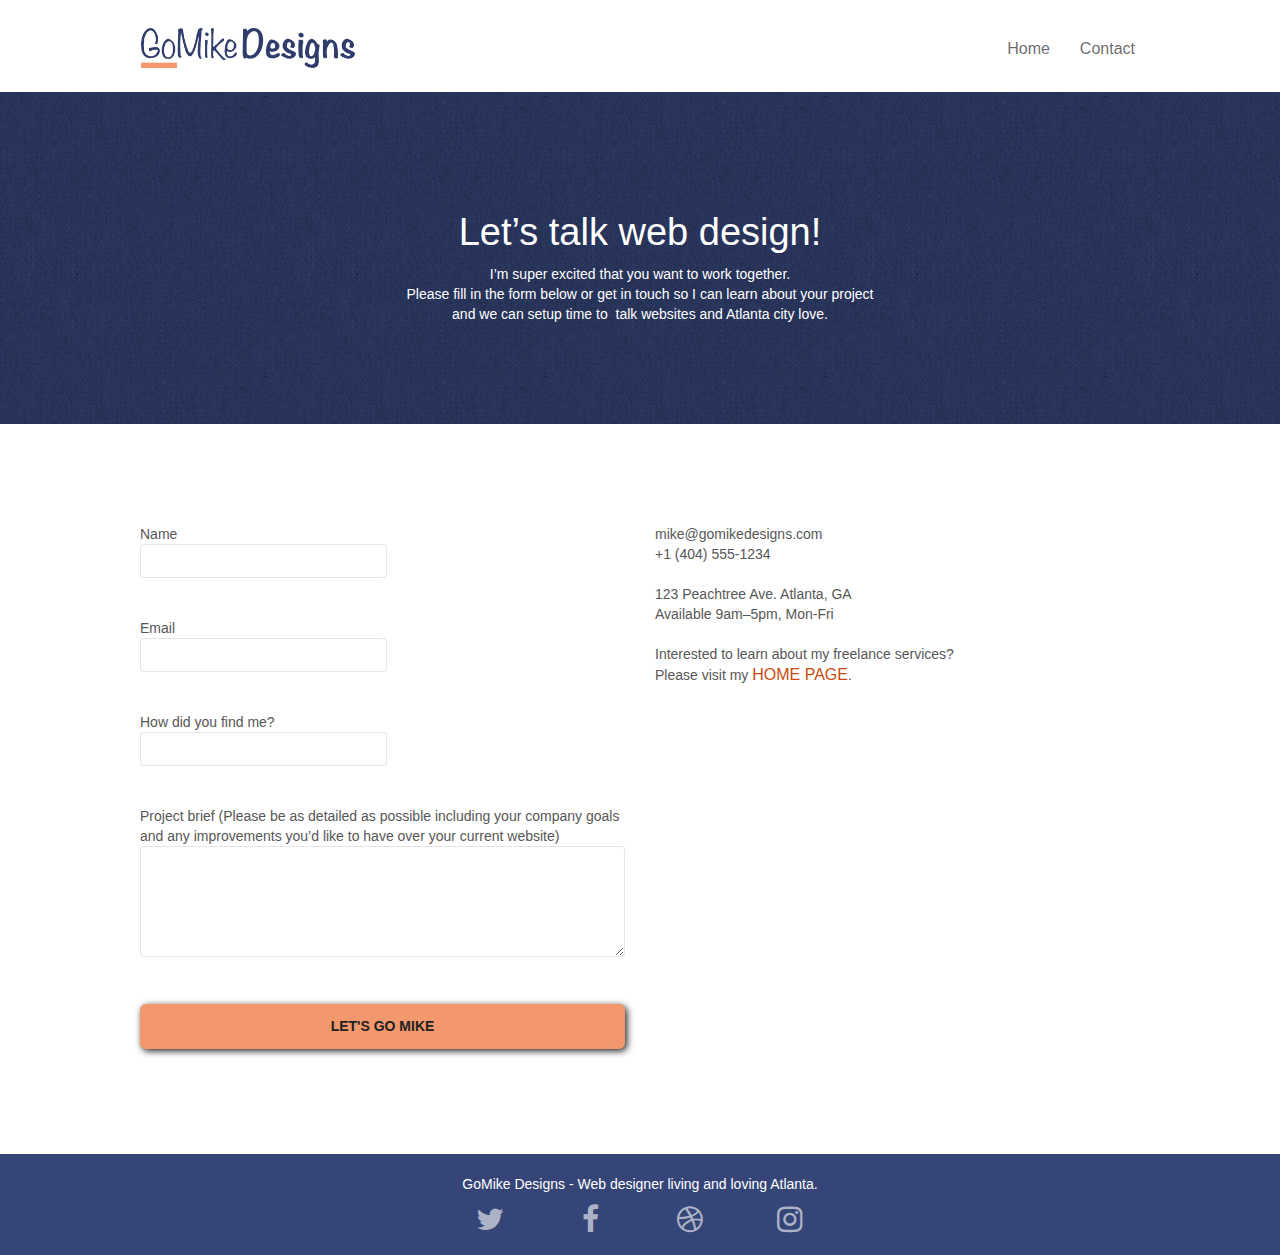
==== page2.html @ 0979bd99 "changed bootstrap but the site is linked to cdn not the bootstrap file i have locally" ====
<!doctype html>
<html lang="en">
<head>
    <meta charset="utf-8">
    <meta name="description" content="Your local freelance web designer to hire! Please contact me!">
    <meta name="viewport" content="width=device-width, initial-scale=1.0, viewport-fit=cover">
	<meta name="robots" content="index, follow">
    <link rel="canonical" href="https://github.com/Jcrutchfield00/P4.git">
	<link rel="shortcut icon" type="image/png" href="favicon.jpg">
    
	<link rel="preload" href="./css/bootstrap.min.css" as="style">
	<link rel="stylesheet" href="./css/bootstrap.min.css" media="print" onload="this.media='all'">
		<!-- <link rel="stylesheet" type="text/css" href="./css/bootstrap.min.css"> -->
		<link rel="preload" href="style.min.css" as="style">
	<link rel="stylesheet" href="style.min.css" media="print" onload="this.media='all'">
		<!-- <link rel="stylesheet" type="text/css" href="style.css"> -->
		<link rel="preload" href="./css/font-awesome.min.css" as="style">
	<link rel="stylesheet" href="./css/font-awesome.min.css" media="print" onload="this.media='all'">
		<!-- <link rel="stylesheet" type="text/css" href="./css/font-awesome.min.css"> -->
		<link rel="preload" href="./css/et-line.min.css" as="style">
	<link rel="stylesheet" href="./css/et-line.min.css" media="print" onload="this.media='all'">
		<!-- <link rel="stylesheet" type="text/css" href="./css/et-line.min.css"> -->
		<link rel="preload" href="./img/dots-bg.png" as="image">
	
    <script src="https://cdnjs.cloudflare.com/ajax/libs/jquery/2.1.0/jquery.min.js" integrity="sha512-qp27nuUylUgwBZJHsmm3W7klwuM5gke4prTvPok3X5zi50y3Mo8cgpeXegWWrdfuXyF2UdLWK/WCb5Mv7CKHcA==" crossorigin="anonymous" referrerpolicy="no-referrer"></script>
	<script defer src="https://cdnjs.cloudflare.com/ajax/libs/twitter-bootstrap/3.3.5/js/bootstrap.min.js" integrity="sha512-K1qjQ+NcF2TYO/eI3M6v8EiNYZfA95pQumfvcVrTHtwQVDG+aHRqLi/ETn2uB+1JqwYqVG3LIvdm9lj6imS/pQ==" crossorigin="anonymous" referrerpolicy="no-referrer"></script>
	<!-- <script defer src="./js/jquery-2.1.0.js"></script>
	<script defer src="./js/bootstrap.js"></script> -->
	<script defer src="./js/blocs.js"></script>
	<script defer src="./js/jqBootstrapValidation.js"></script>
	<script defer src="./js/formHandler.js"></script>
    <title> Go Mike Designs contact page</title>

    
<!-- Analytics -->
 
<!-- Analytics END -->
    
</head>
<body>
<!-- Main container -->
<div class="page-container">
    
<!-- bloc-0 -->
<header class="bloc bgc-white l-bloc " id="bloc-0">
	<div class="container bloc-sm">
		<div role="navigation" class="navbar row">
			<div class="navbar-header">
				<a class="navbar-brand" href="index.html"><img src="img/atlanta-web-design-logo.png" width="386" height="72" alt="Go Mike Designs"/></a>
				<button type="button" class="ui-navbar-toggle navbar-toggle" data-toggle="collapse" data-target=".navbar-1">
					<span class="sr-only">Toggle navigation</span><span class="icon-bar"></span><span class="icon-bar"></span><span class="icon-bar"></span>
				</button>
			</div>
			<nav id="nav-toggle" class="collapse navbar-collapse navbar-1 special-dropdown-nav" aria-expanded="true" aria-label="breadcrumb">
				<ul class="site-navigation nav navbar-nav">
					<li class="breadcrumb-item">
						<a href="index.html">Home</a>
					</li>
					<li class="breadcrumb-item active" aria-current="page">
						<a href="page2.html">Contact</a>
					</li>
				</ul>
			</nav>
		</div>
	</div>
</header>
<!-- bloc-0 END -->
<main>
<!-- bloc-6 -->
<div class="bloc bg-dots-bg bg-repeat bgc-dark-slate-blue d-bloc bloc-bg-texture texture-paper" id="bloc-6">
	<div class="container bloc-lg">
		<div class="row">
			<div class="col-sm-12">
				<h1 class="text-center hero-bloc-text tc-white">
					Let&rsquo;s talk web design!
				</h1>
				<p class="text-center mg-lg tc-white tight-width-whitespace">
					I&rsquo;m super excited that you want to work together.<br>Please fill in the form below or get in touch so I can learn about your project <br>and we can setup time to &nbsp;talk websites and Atlanta city love.
				</p>
			</div>
		</div>
	</div>
</div>
<!-- bloc-6 END -->
<!-- novalidate success-msg="Your message has been sent." fail-msg="Sorry it seems that our mail server is not responding, Sorry for the inconvenience!" -->
<!-- had to take this message away to get validation of html to be no errors find something to replace it -->
<!-- bloc-7 -->
 <div class="bloc bgc-white l-bloc" id="bloc-7">
	<div class="container bloc-lg">
		<div class="row">
			<div class="col-sm-6">
				<form id="form_1">
					<div class="form-group">
						<label>
							Name
						<input id="name" class="form-control" required/>
						</label>
					</div>
					<div class="form-group">
						<label>
							Email
						<input id="email" class="form-control" type="email" required/>
						</label>
					</div>
					<div class="form-group">
						<label>
							How did you find me?
						<input class="form-control" type="text" required/>
						</label>
					</div>
					<div class="form-group">
						<label>
							Project brief (Please be as detailed as possible including your company goals and any improvements you&rsquo;d like to have over your current website)<br>
						<textarea id="message" class="form-control" rows="4" cols="50" required></textarea>
						</label>
					</div> 
					<button class="bloc-button btn btn-lg btn-block cta-hero btn-atomic-tangerine" type="submit">
						Let's go Mike
					</button>
				</form>
			</div>
			<div class="col-sm-6">
				<p>
					mike@gomikedesigns.com<br>+1 (404) 555-1234<br> <br>123 Peachtree Ave. Atlanta, GA<br>Available 9am–5pm, Mon-Fri <br> <br>Interested to learn about my freelance services? <br>Please visit my&nbsp;<a class="ltc-atomic-tangerine" href="index.html">home page</a>.
				</p>
			</div>
		</div>
	</div>
</div> 
<!-- <form action="editor.cgi" method="post">
	<p><label>Name <input required name=fn></label></p>
	<p><label>Email <input required name=fn></label></p>
	<p><label>How did you find me?<input required name=fn></label></p>
	<p><label>Project brief (Please be as detailed as possible including your company goals and any improvements you&rsquo;d like to have over your current website)<textarea required></textarea></label></p><br>
	<p><input type=submit name=submit value="Submit"></p>
   </form> -->
<!-- bloc-7 END -->
</main>
<!-- ScrollToTop Button -->
<!-- <a class="bloc-button btn btn-d scrollToTop" onclick="scrollToTarget('1')"><span class="fa fa-chevron-up"></span></a> -->
<!-- <a href="#bloc-0"><i class="fa-solid fa-chevron-up"></i></a> -->
<!-- ScrollToTop Button END-->


<!-- Footer - bloc-8 -->
<footer class="bloc bgc-dark-slate-blue d-bloc" id="bloc-8">
	<div class="container bloc-sm">
		<div class="row">
			<div class="col-sm-12">
				<p class="text-center white">
					GoMike Designs - Web designer living and loving Atlanta.<br>
				</p>
				<div class="row row-no-gutters social">
					<div class="col-sm-3">
						<div class="text-center">
							<a class="social" href="#" aria-label="twitter"><span class="fa fa-twitter icon-md"></span></a>
						</div>
					</div>
					<div class="col-sm-3">
						<div class="text-center">
							<a class="social" href="#" aria-label="facebook"><span class="fa fa-facebook icon-md"></span></a>
						</div>
					</div>
					<div class="col-sm-3">
						<div class="text-center">
							<a class="social" href="#" aria-label="dribbble"><span class="fa fa-dribbble icon-md"></span></a>
						</div>
					</div>
					<div class="col-sm-3">
						<div class="text-center">
							<a class="social" href="#" aria-label="instagram"><span class="fa fa-instagram icon-md"></span></a>
						</div>
					</div>
				</div>
			</div>
		</div>
	</div>
</footer>
<!-- Footer - bloc-8 END -->

</div>
<!-- Main container END -->
    

</body>
</html>
---- style.min.css ----
body{margin: 0; padding: 0; background: #fff; overflow-x: hidden; -webkit-font-smoothing: antialiased; -moz-osx-font-smoothing: grayscale;}a,button{transition: all 0.3s ease-in-out; outline: none !important;}a:hover{text-decoration: none; cursor: pointer;}#page-loading-blocs-notification{position: fixed; top: 0; bottom: 0; width: 100%; z-index: 100000; background: #ffffff; display: flex; justify-content: center; align-content: center; animation: loading 3s ease-out; animation-fill-mode: forwards;}/* .loader{position: absolute; width: 25%; animation: rotate 1s linear infinite; animation-fill-mode: forwards;}*/@keyframes loading{0%{opacity: 1;}100%{opacity: 0; visibility: hidden;}}.loader{position: absolute; top: 25%; animation: rotate 1s linear infinite; border: 16px solid #f3976c; border-bottom: 16px solid #364577; border-top: 16px solid #364577; border-radius: 50%; width: 275px; height: 275px;}@keyframes rotate{from{transform: rotate(0deg);}to{transform: rotate(360deg);}}.bloc{width: 100%; clear: both; background: 50% 50% no-repeat; padding: 0 50px; -webkit-background-size: cover; -moz-background-size: cover; -o-background-size: cover; background-size: cover; position: relative;}.bloc .container{padding-left: 0; padding-right: 0;}.bloc-lg{padding: 100px 50px;}.bloc-md{padding: 50px;}.bloc-sm{padding: 20px 50px;}.bg-center,.bg-l-edge,.bg-r-edge,.bg-t-edge,.bg-b-edge,.bg-tl-edge,.bg-bl-edge,.bg-tr-edge,.bg-br-edge,.bg-repeat{-webkit-background-size: auto !important; -moz-background-size: auto !important; -o-background-size: auto !important; background-size: auto !important;}.bg-repeat{background: repeat;}.bg-t-edge{background: top no-repeat;}.bloc-bg-texture::before{content: ""; background-size: 2px 2px; position: absolute; top: 0; bottom: 0; left: 0; right: 0;}.texture-paper::before{background: url("img/texture_paper.webp"); background-size: 280px 280px;}.b-parallax{background-attachment: fixed;}.d-bloc{color: rgba(255, 255, 255, 0.7);}.d-bloc button:hover{color: rgba(255, 255, 255, 0.9);}.d-bloc .icon-round,.d-bloc .icon-square,.d-bloc .icon-rounded,.d-bloc .icon-semi-rounded-a,.d-bloc .icon-semi-rounded-b{border-color: rgba(255, 255, 255, 0.9);}.d-bloc .divider-h span{border-color: rgba(255, 255, 255, 0.2);}.d-bloc .a-btn,.d-bloc .navbar a,.d-bloc .navbar-brand,.d-bloc a .icon-sm,.d-bloc a .icon-md,.d-bloc a .icon-lg,.d-bloc a .icon-xl,.d-bloc h1 a,.d-bloc h2 a,.d-bloc h3 a,.d-bloc h4 a,.d-bloc h5 a,.d-bloc h6 a,.d-bloc p a{color: rgba(255, 255, 255, 0.6);}.d-bloc .a-btn:hover,.d-bloc .navbar a:hover,.d-bloc .navbar-brand:hover,.d-bloc a:hover .icon-sm,.d-bloc a:hover .icon-md,.d-bloc a:hover .icon-lg,.d-bloc a:hover .icon-xl,.d-bloc h1 a:hover,.d-bloc h2 a:hover,.d-bloc h3 a:hover,.d-bloc h4 a:hover,.d-bloc h5 a:hover,.d-bloc h6 a:hover,.d-bloc p a:hover{color: rgba(255, 255, 255, 1);}.d-bloc .navbar-toggle .icon-bar{background: rgba(255, 255, 255, 1);}.d-bloc .btn-wire,.d-bloc .btn-wire:hover{color: rgba(255, 255, 255, 1); border-color: rgba(255, 255, 255, 1);}.d-bloc .panel{color: rgba(0, 0, 0, 0.5);}.d-bloc .panel button:hover{color: rgba(0, 0, 0, 0.7);}.d-bloc .panel icon{border-color: rgba(0, 0, 0, 0.7);}.d-bloc .panel .divider-h span{border-color: rgba(0, 0, 0, 0.1);}.d-bloc .panel .a-btn{color: rgba(0, 0, 0, 0.6);}.d-bloc .panel .a-btn:hover{color: rgba(0, 0, 0, 1);}.d-bloc .panel .btn-wire,.d-bloc .panel .btn-wire:hover{color: rgba(0, 0, 0, 0.7); border-color: rgba(0, 0, 0, 0.3);}.d-bloc .panel,.l-bloc{color: rgba(0, 0, 0, 0.5);}.d-bloc .panel button:hover,.l-bloc button:hover{color: rgba(0, 0, 0, 0.7);}.l-bloc .icon-round,.l-bloc .icon-square,.l-bloc .icon-rounded,.l-bloc .icon-semi-rounded-a,.l-bloc .icon-semi-rounded-b{border-color: rgba(0, 0, 0, 0.7);}.d-bloc .panel .divider-h span,.l-bloc .divider-h span{border-color: rgba(0, 0, 0, 0.1);}.d-bloc .panel .a-btn,.l-bloc .a-btn,.l-bloc .navbar a,.l-bloc .navbar-brand,.l-bloc a .icon-sm,.l-bloc a .icon-md,.l-bloc a .icon-lg,.l-bloc a .icon-xl,.l-bloc h1 a,.l-bloc h2 a,.l-bloc h3 a,.l-bloc h4 a,.l-bloc h5 a,.l-bloc h6 a,.l-bloc p a{color: rgba(0, 0, 0, 0.6);}.d-bloc .panel .a-btn:hover,.l-bloc .a-btn:hover,.l-bloc .navbar a:hover,.l-bloc .navbar-brand:hover,.l-bloc a:hover .icon-sm,.l-bloc a:hover .icon-md,.l-bloc a:hover .icon-lg,.l-bloc a:hover .icon-xl,.l-bloc h1 a:hover,.l-bloc h2 a:hover,.l-bloc h3 a:hover,.l-bloc h4 a:hover,.l-bloc h5 a:hover,.l-bloc h6 a:hover,.l-bloc p a:hover{color: rgba(0, 0, 0, 1);}.l-bloc .navbar-toggle .icon-bar{color: rgba(0, 0, 0, 0.6);}.d-bloc .panel .btn-wire,.d-bloc .panel .btn-wire:hover,.l-bloc .btn-wire,.l-bloc .btn-wire:hover{color: rgba(0, 0, 0, 0.7); border-color: rgba(0, 0, 0, 0.3);}.voffset{margin-top: 30px;}.voffset-lg{margin-top: 80px;}.row-no-gutters{margin-right: 0; margin-left: 0;}.row.row-no-gutters > [class^="col-"],.row.row-no-gutters > [class*=" col-"]{padding-right: 0; padding-left: 0;}/* #bloc-2-services p{font-size: 11px;}*/.quote{font-size: 14px !important; font-style: italic;}.quote-bold{font-weight: bold;}.quote_name{font-size: 14px !important;}.navbar{margin-bottom: 0; z-index: 1;}.navbar-brand{height: auto; padding: 3px 15px; font-size: 25px; font-weight: normal; font-weight: 600; line-height: 44px;}.navbar-brand img{max-height: 40px; width: auto; margin: 0 5px 0 0; display: inline;}.navbar-brand img[src$="svg"]{min-width: 100px;}.nav-center .navbar-brand img{margin: 0;}.navbar .nav{padding-top: 2px; margin-right: -16px; float: right; z-index: 1;}.nav > li{float: left; margin-top: 4px; font-size: 16px;}.navbar-nav .open .dropdown-menu > li > a{text-align: inherit;}.nav > li a:hover,.nav > li a:focus{background: transparent;}.navbar-toggle{margin: 10px 10px 0 0; border: 0px;}.navbar-toggle:hover{background: transparent !important;}.navbar-toggle .icon-bar{background-color: rgba(0, 0, 0, 0.5); width: 26px;}.nav-invert .navbar .nav{float: left;}.nav-invert .navbar-header,.nav-invert .navbar-brand{float: right; position: relative; z-index: 2;}footer ul{list-style: none; padding-left: 0; line-height: 1.8; font-size: 17px;}.col-sm-4_header{font-size: 16px; text-transform: uppercase; color: #afb5c9 !important;}@media (min-width: 768px){.site-navigation{position: absolute; top: 50%; right: 20px; transform: translate(0, -50%); -webkit-transform: translateY(-50%);}.nav > li .dropdown-menu a, .nav > li .dropdown-menu a:hover{color: #484848;}.nav-invert .site-navigation{left: 0; right: 0;}.nav-center{text-align: center;}.nav-center .navbar-header{width: 100%;}.nav-center .navbar-header, .nav-center .navbar-brand, .nav-center .nav > li{float: none; display: inline-block;}.nav-center .site-navigation{position: relative; width: 100%; right: 0; margin-right: 0px; margin-top: 20px;}.nav-center.mini-nav .navbar-toggle{float: none; margin: 10px auto 0;}}.nav > li > .dropdown a{background: none !important; display: block; padding: 14px 15px;}nav .caret{margin: 0 5px;}.dropdown-menu .dropdown-menu{top: -8px; left: 100%;}.dropdown-menu .dropmenu-flow-right{top: 100%; left: 0; margin-left: -1px; border-top-left-radius: 0; border-top-right-radius: 0;}.dropdown-menu .dropdown span{border: 4px solid black; border-top-color: transparent; border-right-color: transparent; border-bottom-color: transparent; margin: 6px -5px 0 0 !important; float: right;}.mg-md{margin-top: 10px; margin-bottom: 20px;}.mg-lg{margin-top: 10px; margin-bottom: 40px;}.btn{margin: 0 5px 5px 0;}.btn.pull-right{margin: 0 0 5px 5px;}.btn-d,.btn-d:hover,.btn-d:focus{color: #fff; background: rgba(0, 0, 0, 0.3);}button{outline: none !important;}.btn-rd{border-radius: 40px;}.btn-clean{border: 1px solid rgba(0, 0, 0, 0.08); border-bottom-color: rgba(0, 0, 0, 0.1); text-shadow: 0 1px 0 rgba(0, 0, 1, 0.1); box-shadow: 0 1px 3px rgba(0, 0, 1, 0.25), inset 0 1px 0 0 rgba(255, 255, 255, 0.15);}.icon-md{font-size: 30px !important;}.icon-lg{font-size: 60px !important;}.sm-shadow{text-shadow: 0 1px 2px rgba(0, 0, 0, 0.3);}.panel-sq,.panel-sq .panel-heading,.panel-sq .panel-footer{border-radius: 0;}.panel-rd{border-radius: 30px;}.panel-rd .panel-heading{border-radius: 29px 29px 0 0;}.panel-rd .panel-footer{border-radius: 0 0 29px 29px;}.form-control{border-color: rgba(0, 0, 0, 0.1); box-shadow: none; margin-bottom: 20px; font-size: 17px;}.scrollToTop{width: 40px; height: 40px; position: fixed; bottom: 20px; right: 20px; opacity: 0; z-index: 500; transition: all 0.3s ease-in-out;}.scrollToTop span{margin-top: 6px;}.showScrollTop{font-size: 14px; opacity: 1;}a[data-lightbox]{position: relative; display: block; text-align: center;}a[data-lightbox]:hover::before{content: "+"; font-family: "HelveticaNeue-Light", "Helvetica Neue Light", "Helvetica Neue", Helvetica, Arial; font-size: 32px; width: 50px; height: 50px; margin-left: -25px; border-radius: 50%; background: rgba(0, 0, 0, 0.6); color: #fff; font-weight: 100; z-index: 1; position: absolute; top: 50%; transform: translateY(-50%); -webkit-transform: translateY(-50%);}a[data-lightbox]:hover img{opacity: 0.6; -webkit-animation-fill-mode: none; animation-fill-mode: none;}#lightbox-modal{display: flex; align-items: center;}#lightbox-modal .modal-dialog{width: 90%; max-width: 900px; margin: 0 auto 0;}#lightbox-modal .modal-dialog img{max-height: 90vh; margin: 0 auto;}.lightbox-caption{padding: 20px; color: #fff; background: rgba(0, 0, 0, 0.5); position: absolute; left: 15px; right: 15px; bottom: 5px;}.close-lightbox{color: #fff; font-size: 30px; position: absolute; top: 20px; right: 20px; z-index: 20; background: rgba(0, 0, 0, 0.5); border: none; line-height: 30px; padding: 0 9px 5px; opacity: 0.3;}.close-lightbox:hover,.next-lightbox:hover,.prev-lightbox:hover{opacity: 1; color: #fff;}.next-lightbox,.prev-lightbox{font-size: 20px; color: rgba(255, 255, 255, 0.9); background: rgba(0, 0, 0, 0.5); transition: all 0.2s ease-in-out; position: absolute; top: 45%; z-index: 1; opacity: 0.4;}.next-lightbox{padding: 6px 8px 1px 13px; right: 25px;}.prev-lightbox{padding: 6px 13px 1px 10px; left: 25px;}.snapshot-lb .modal-body{padding-bottom: 45px;}.snapshot-lb .lightbox-caption{padding: 0; color: rgba(0, 0, 0, 0.5); background: none;}h1,h2,h3,h4,h5,h6,p,label,.btn{font-family: "helvetica"; font-weight: 400; color: #575757;}a{font-family: "helvetica"; font-weight: 400; color: #afb5c9;}a:hover{color: #fff;}.container{max-width: 1000px;}.hero-bloc-text{font-size: 38px;}.hero-bloc-text-sub{font-size: 27px;}.statement-bloc-text{line-height: 26px; font-style: italic; font-size: 20px; text-align: center; font-weight: lighter; max-width: 520px; margin: auto auto auto auto;}/* p{font-size: 12px;}*/.tight-width-whitespace{max-width: 600px; margin: auto auto auto auto;}.h1{font-size: 20px; font-family: "Open Sans";}.cta-hero{margin-top: 22px; color: #ffffff !important; text-transform: uppercase; padding: 12px 28px 12px 28px; font-size: 1em; font-weight: 700;}.social{max-width: 400px; margin: auto auto auto auto;}h2{font-size: 22px; line-height: 1.4em;}h3{font-size: 15px; text-transform: uppercase; font-weight: 700; color: #333333 !important;}.med-width-whitespace{max-width: 800px; margin: auto auto auto auto; box-shadow: 0px 0px 0px #000000;}h1{color: #333333 !important;}h4{color: #333333 !important;}.icons{margin-bottom: 14px; margin-top: 24px;}.white{color: #ffffff !important;}.portfolio-thumb{margin-bottom: 24px;}.portfolio-row{margin-bottom: 44px; margin-top: 50px;}.avatar{box-shadow: 0px 4px 9px rgba(0, 0, 0, 0.3);}.black-background{background-color: rgba(35, 31, 32, 0.7); padding: 40px 40px 40px 40px;}.bold-link{font-weight: 900; color: #afb5c9 !important; text-transform: uppercase;}.service-header{font-size: 15px; font-weight: 700; text-transform: uppercase;}.bgc-white{background-color: #ffffff;}.bgc-dark-slate-blue{background-color: #364577;}.bgc-atomic-tangerine{background-color: #f3976c;}/* .tc-white{color: #364577!important;}*/.tc-white{color: #ffffff !important;}.btn-atomic-tangerine{background: #f3976c; color: #212121 !important; box-shadow: 2px 2px 7px #212121;}.btn-atomic-tangerine:hover{background: #c27956 !important; color: #212121 !important; box-shadow: 5px 5px 7px #212121;}.ltc-white{color: #ffffff !important;}.ltc-white:hover{color: #cccccc !important;}.ltc-atomic-tangerine{color: #cb4b10 !important; font-size: 16px; text-transform: uppercase;}.ltc-atomic-tangerine:hover{color: #c27956 !important;}.icon-dark-slate-blue{color: #364577 !important; border-color: #364577 !important;}.bg-dots-bg{background-image: url("img/dots-bg.png");}.bg-lines-h2-bg{background-image: url("img/lines-h2-bg.png");}.bg-atlanta-20made-20sign{background-image: url("img/ATL_blue.webp");}.bg-atlanta-20made-20sign-20orange{background-image: url("img/atlanta_orange.webp");}@media (max-width: 1024px){.bloc{padding-left: 20px; padding-right: 20px;}.bloc.full-width-bloc, .bloc-tile-2.full-width-bloc .container, .bloc-tile-3.full-width-bloc .container, .bloc-tile-4.full-width-bloc .container{padding-left: 0; padding-right: 0;}}@media (max-width: 992px) and (min-width: 768px){.navbar .nav{max-width: 80%;}.nav-center.navbar .nav{max-width: 100%;}}@media only screen and (min-width: 768px) and (max-width: 1024px) and (orientation: landscape){.b-parallax{background-attachment: scroll;}}@media only screen and (min-width: 1024px) and (max-width: 1366px){.b-parallax{background-attachment: scroll;}}@media (max-width: 991px){.container{width: 100%;}.b-parallax{background-attachment: scroll;}.page-container, #hero-bloc{overflow-x: hidden; position: relative;}/* .bloc{padding-left: constant(safe-area-inset-left); padding-right: constant(safe-area-inset-right);}*/ /* i believe it should be env not constant but i like the view of it not being there at all */ .bloc-group, .bloc-group .bloc{display: block; width: 100%;}.bloc-fill-screen .fill-bloc-top-edge, .bloc-fill-screen .fill-bloc-bottom-edge{padding: 0 20px; /* padding-left: constant(safe-area-inset-left); padding-right: constant(safe-area-inset-right); */}}@media (max-width: 767px){.page-container{overflow-x: hidden; position: relative;}h1, h2, h3, h4, h5, h6, p, #disqus_thread{padding-left: 10px !important; padding-right: 10px !important;}.b-parallax{background-attachment: scroll;}.navbar .nav{padding-top: 0; border-top: 1px solid rgba(0, 0, 0, 0.2); float: none !important;}.navbar.row{margin-left: 0; margin-right: 0;}.site-navigation{position: inherit; transform: none; -webkit-transform: none; -ms-transform: none;}.nav > li{margin-top: 0; border-bottom: 1px solid rgba(0, 0, 0, 0.1); background: rgba(0, 0, 0, 0.05); text-align: left; padding-left: 15px; width: 100%;}.nav > li:hover{background: rgba(0, 0, 0, 0.08);}.dropdown .dropdown a .caret{float: none; margin: 5px 0 0 10px !important; border: 4px solid black; border-bottom-color: transparent; border-right-color: transparent; border-left-color: transparent;}#hero-bloc .navbar .nav{background: rgba(0, 0, 0, 0.8);}#hero-bloc .navbar .nav a{color: rgba(255, 255, 255, 0.6);}.hero{padding: 50px 0;}.hero-nav{left: -1px; right: -1px;}.navbar-collapse{padding: 0; overflow-x: hidden; -webkit-box-shadow: none; box-shadow: none;}.navbar-brand img{max-height: 40px; width: auto;}.nav-invert .navbar-header{float: none; width: 100%;}.nav-invert .navbar-toggle{float: left; margin-left: 10px;}.bloc{padding-left: 0; padding-right: 0;}.bloc-xxl, .bloc-xl, .bloc-lg{padding: 40px 0;}.bloc-sm, .bloc-md{padding-left: 0; padding-right: 0;}.bloc-tile-2 .container, .bloc-tile-3 .container, .bloc-tile-4 .container, .bloc-fill-screen .fill-bloc-top-edge, .bloc-fill-screen .fill-bloc-bottom-edge{padding-left: 0; padding-right: 0;}.a-block{padding: 0 10px;}.voffset{margin-top: 5px;}.voffset-md{margin-top: 20px;}.voffset-lg{margin-top: 30px;}form{padding: 5px;}.close-lightbox{display: inline-block;}.blocsapp-device-iphone5{background-size: 216px 425px; padding-top: 60px; width: 216px; height: 425px;}.blocsapp-device-iphone5 img{width: 180px; height: 320px;}.bg-atlanta-20made-20sign{background-image: url("img/ATL_blue_mobile.webp");}}@media (max-width: 400px){.bloc{padding-left: 0; padding-right: 0;}}@media (max-width: 767px){.bloc-mob-center-text{text-align: center;}}
---- style.min.css ----
body{margin: 0; padding: 0; background: #fff; overflow-x: hidden; -webkit-font-smoothing: antialiased; -moz-osx-font-smoothing: grayscale;}a,button{transition: all 0.3s ease-in-out; outline: none !important;}a:hover{text-decoration: none; cursor: pointer;}#page-loading-blocs-notification{position: fixed; top: 0; bottom: 0; width: 100%; z-index: 100000; background: #ffffff; display: flex; justify-content: center; align-content: center; animation: loading 3s ease-out; animation-fill-mode: forwards;}/* .loader{position: absolute; width: 25%; animation: rotate 1s linear infinite; animation-fill-mode: forwards;}*/@keyframes loading{0%{opacity: 1;}100%{opacity: 0; visibility: hidden;}}.loader{position: absolute; top: 25%; animation: rotate 1s linear infinite; border: 16px solid #f3976c; border-bottom: 16px solid #364577; border-top: 16px solid #364577; border-radius: 50%; width: 275px; height: 275px;}@keyframes rotate{from{transform: rotate(0deg);}to{transform: rotate(360deg);}}.bloc{width: 100%; clear: both; background: 50% 50% no-repeat; padding: 0 50px; -webkit-background-size: cover; -moz-background-size: cover; -o-background-size: cover; background-size: cover; position: relative;}.bloc .container{padding-left: 0; padding-right: 0;}.bloc-lg{padding: 100px 50px;}.bloc-md{padding: 50px;}.bloc-sm{padding: 20px 50px;}.bg-center,.bg-l-edge,.bg-r-edge,.bg-t-edge,.bg-b-edge,.bg-tl-edge,.bg-bl-edge,.bg-tr-edge,.bg-br-edge,.bg-repeat{-webkit-background-size: auto !important; -moz-background-size: auto !important; -o-background-size: auto !important; background-size: auto !important;}.bg-repeat{background: repeat;}.bg-t-edge{background: top no-repeat;}.bloc-bg-texture::before{content: ""; background-size: 2px 2px; position: absolute; top: 0; bottom: 0; left: 0; right: 0;}.texture-paper::before{background: url("img/texture_paper.webp"); background-size: 280px 280px;}.b-parallax{background-attachment: fixed;}.d-bloc{color: rgba(255, 255, 255, 0.7);}.d-bloc button:hover{color: rgba(255, 255, 255, 0.9);}.d-bloc .icon-round,.d-bloc .icon-square,.d-bloc .icon-rounded,.d-bloc .icon-semi-rounded-a,.d-bloc .icon-semi-rounded-b{border-color: rgba(255, 255, 255, 0.9);}.d-bloc .divider-h span{border-color: rgba(255, 255, 255, 0.2);}.d-bloc .a-btn,.d-bloc .navbar a,.d-bloc .navbar-brand,.d-bloc a .icon-sm,.d-bloc a .icon-md,.d-bloc a .icon-lg,.d-bloc a .icon-xl,.d-bloc h1 a,.d-bloc h2 a,.d-bloc h3 a,.d-bloc h4 a,.d-bloc h5 a,.d-bloc h6 a,.d-bloc p a{color: rgba(255, 255, 255, 0.6);}.d-bloc .a-btn:hover,.d-bloc .navbar a:hover,.d-bloc .navbar-brand:hover,.d-bloc a:hover .icon-sm,.d-bloc a:hover .icon-md,.d-bloc a:hover .icon-lg,.d-bloc a:hover .icon-xl,.d-bloc h1 a:hover,.d-bloc h2 a:hover,.d-bloc h3 a:hover,.d-bloc h4 a:hover,.d-bloc h5 a:hover,.d-bloc h6 a:hover,.d-bloc p a:hover{color: rgba(255, 255, 255, 1);}.d-bloc .navbar-toggle .icon-bar{background: rgba(255, 255, 255, 1);}.d-bloc .btn-wire,.d-bloc .btn-wire:hover{color: rgba(255, 255, 255, 1); border-color: rgba(255, 255, 255, 1);}.d-bloc .panel{color: rgba(0, 0, 0, 0.5);}.d-bloc .panel button:hover{color: rgba(0, 0, 0, 0.7);}.d-bloc .panel icon{border-color: rgba(0, 0, 0, 0.7);}.d-bloc .panel .divider-h span{border-color: rgba(0, 0, 0, 0.1);}.d-bloc .panel .a-btn{color: rgba(0, 0, 0, 0.6);}.d-bloc .panel .a-btn:hover{color: rgba(0, 0, 0, 1);}.d-bloc .panel .btn-wire,.d-bloc .panel .btn-wire:hover{color: rgba(0, 0, 0, 0.7); border-color: rgba(0, 0, 0, 0.3);}.d-bloc .panel,.l-bloc{color: rgba(0, 0, 0, 0.5);}.d-bloc .panel button:hover,.l-bloc button:hover{color: rgba(0, 0, 0, 0.7);}.l-bloc .icon-round,.l-bloc .icon-square,.l-bloc .icon-rounded,.l-bloc .icon-semi-rounded-a,.l-bloc .icon-semi-rounded-b{border-color: rgba(0, 0, 0, 0.7);}.d-bloc .panel .divider-h span,.l-bloc .divider-h span{border-color: rgba(0, 0, 0, 0.1);}.d-bloc .panel .a-btn,.l-bloc .a-btn,.l-bloc .navbar a,.l-bloc .navbar-brand,.l-bloc a .icon-sm,.l-bloc a .icon-md,.l-bloc a .icon-lg,.l-bloc a .icon-xl,.l-bloc h1 a,.l-bloc h2 a,.l-bloc h3 a,.l-bloc h4 a,.l-bloc h5 a,.l-bloc h6 a,.l-bloc p a{color: rgba(0, 0, 0, 0.6);}.d-bloc .panel .a-btn:hover,.l-bloc .a-btn:hover,.l-bloc .navbar a:hover,.l-bloc .navbar-brand:hover,.l-bloc a:hover .icon-sm,.l-bloc a:hover .icon-md,.l-bloc a:hover .icon-lg,.l-bloc a:hover .icon-xl,.l-bloc h1 a:hover,.l-bloc h2 a:hover,.l-bloc h3 a:hover,.l-bloc h4 a:hover,.l-bloc h5 a:hover,.l-bloc h6 a:hover,.l-bloc p a:hover{color: rgba(0, 0, 0, 1);}.l-bloc .navbar-toggle .icon-bar{color: rgba(0, 0, 0, 0.6);}.d-bloc .panel .btn-wire,.d-bloc .panel .btn-wire:hover,.l-bloc .btn-wire,.l-bloc .btn-wire:hover{color: rgba(0, 0, 0, 0.7); border-color: rgba(0, 0, 0, 0.3);}.voffset{margin-top: 30px;}.voffset-lg{margin-top: 80px;}.row-no-gutters{margin-right: 0; margin-left: 0;}.row.row-no-gutters > [class^="col-"],.row.row-no-gutters > [class*=" col-"]{padding-right: 0; padding-left: 0;}/* #bloc-2-services p{font-size: 11px;}*/.quote{font-size: 14px !important; font-style: italic;}.quote-bold{font-weight: bold;}.quote_name{font-size: 14px !important;}.navbar{margin-bottom: 0; z-index: 1;}.navbar-brand{height: auto; padding: 3px 15px; font-size: 25px; font-weight: normal; font-weight: 600; line-height: 44px;}.navbar-brand img{max-height: 40px; width: auto; margin: 0 5px 0 0; display: inline;}.navbar-brand img[src$="svg"]{min-width: 100px;}.nav-center .navbar-brand img{margin: 0;}.navbar .nav{padding-top: 2px; margin-right: -16px; float: right; z-index: 1;}.nav > li{float: left; margin-top: 4px; font-size: 16px;}.navbar-nav .open .dropdown-menu > li > a{text-align: inherit;}.nav > li a:hover,.nav > li a:focus{background: transparent;}.navbar-toggle{margin: 10px 10px 0 0; border: 0px;}.navbar-toggle:hover{background: transparent !important;}.navbar-toggle .icon-bar{background-color: rgba(0, 0, 0, 0.5); width: 26px;}.nav-invert .navbar .nav{float: left;}.nav-invert .navbar-header,.nav-invert .navbar-brand{float: right; position: relative; z-index: 2;}footer ul{list-style: none; padding-left: 0; line-height: 1.8; font-size: 17px;}.col-sm-4_header{font-size: 16px; text-transform: uppercase; color: #afb5c9 !important;}@media (min-width: 768px){.site-navigation{position: absolute; top: 50%; right: 20px; transform: translate(0, -50%); -webkit-transform: translateY(-50%);}.nav > li .dropdown-menu a, .nav > li .dropdown-menu a:hover{color: #484848;}.nav-invert .site-navigation{left: 0; right: 0;}.nav-center{text-align: center;}.nav-center .navbar-header{width: 100%;}.nav-center .navbar-header, .nav-center .navbar-brand, .nav-center .nav > li{float: none; display: inline-block;}.nav-center .site-navigation{position: relative; width: 100%; right: 0; margin-right: 0px; margin-top: 20px;}.nav-center.mini-nav .navbar-toggle{float: none; margin: 10px auto 0;}}.nav > li > .dropdown a{background: none !important; display: block; padding: 14px 15px;}nav .caret{margin: 0 5px;}.dropdown-menu .dropdown-menu{top: -8px; left: 100%;}.dropdown-menu .dropmenu-flow-right{top: 100%; left: 0; margin-left: -1px; border-top-left-radius: 0; border-top-right-radius: 0;}.dropdown-menu .dropdown span{border: 4px solid black; border-top-color: transparent; border-right-color: transparent; border-bottom-color: transparent; margin: 6px -5px 0 0 !important; float: right;}.mg-md{margin-top: 10px; margin-bottom: 20px;}.mg-lg{margin-top: 10px; margin-bottom: 40px;}.btn{margin: 0 5px 5px 0;}.btn.pull-right{margin: 0 0 5px 5px;}.btn-d,.btn-d:hover,.btn-d:focus{color: #fff; background: rgba(0, 0, 0, 0.3);}button{outline: none !important;}.btn-rd{border-radius: 40px;}.btn-clean{border: 1px solid rgba(0, 0, 0, 0.08); border-bottom-color: rgba(0, 0, 0, 0.1); text-shadow: 0 1px 0 rgba(0, 0, 1, 0.1); box-shadow: 0 1px 3px rgba(0, 0, 1, 0.25), inset 0 1px 0 0 rgba(255, 255, 255, 0.15);}.icon-md{font-size: 30px !important;}.icon-lg{font-size: 60px !important;}.sm-shadow{text-shadow: 0 1px 2px rgba(0, 0, 0, 0.3);}.panel-sq,.panel-sq .panel-heading,.panel-sq .panel-footer{border-radius: 0;}.panel-rd{border-radius: 30px;}.panel-rd .panel-heading{border-radius: 29px 29px 0 0;}.panel-rd .panel-footer{border-radius: 0 0 29px 29px;}.form-control{border-color: rgba(0, 0, 0, 0.1); box-shadow: none; margin-bottom: 20px; font-size: 17px;}.scrollToTop{width: 40px; height: 40px; position: fixed; bottom: 20px; right: 20px; opacity: 0; z-index: 500; transition: all 0.3s ease-in-out;}.scrollToTop span{margin-top: 6px;}.showScrollTop{font-size: 14px; opacity: 1;}a[data-lightbox]{position: relative; display: block; text-align: center;}a[data-lightbox]:hover::before{content: "+"; font-family: "HelveticaNeue-Light", "Helvetica Neue Light", "Helvetica Neue", Helvetica, Arial; font-size: 32px; width: 50px; height: 50px; margin-left: -25px; border-radius: 50%; background: rgba(0, 0, 0, 0.6); color: #fff; font-weight: 100; z-index: 1; position: absolute; top: 50%; transform: translateY(-50%); -webkit-transform: translateY(-50%);}a[data-lightbox]:hover img{opacity: 0.6; -webkit-animation-fill-mode: none; animation-fill-mode: none;}#lightbox-modal{display: flex; align-items: center;}#lightbox-modal .modal-dialog{width: 90%; max-width: 900px; margin: 0 auto 0;}#lightbox-modal .modal-dialog img{max-height: 90vh; margin: 0 auto;}.lightbox-caption{padding: 20px; color: #fff; background: rgba(0, 0, 0, 0.5); position: absolute; left: 15px; right: 15px; bottom: 5px;}.close-lightbox{color: #fff; font-size: 30px; position: absolute; top: 20px; right: 20px; z-index: 20; background: rgba(0, 0, 0, 0.5); border: none; line-height: 30px; padding: 0 9px 5px; opacity: 0.3;}.close-lightbox:hover,.next-lightbox:hover,.prev-lightbox:hover{opacity: 1; color: #fff;}.next-lightbox,.prev-lightbox{font-size: 20px; color: rgba(255, 255, 255, 0.9); background: rgba(0, 0, 0, 0.5); transition: all 0.2s ease-in-out; position: absolute; top: 45%; z-index: 1; opacity: 0.4;}.next-lightbox{padding: 6px 8px 1px 13px; right: 25px;}.prev-lightbox{padding: 6px 13px 1px 10px; left: 25px;}.snapshot-lb .modal-body{padding-bottom: 45px;}.snapshot-lb .lightbox-caption{padding: 0; color: rgba(0, 0, 0, 0.5); background: none;}h1,h2,h3,h4,h5,h6,p,label,.btn{font-family: "helvetica"; font-weight: 400; color: #575757;}a{font-family: "helvetica"; font-weight: 400; color: #afb5c9;}a:hover{color: #fff;}.container{max-width: 1000px;}.hero-bloc-text{font-size: 38px;}.hero-bloc-text-sub{font-size: 27px;}.statement-bloc-text{line-height: 26px; font-style: italic; font-size: 20px; text-align: center; font-weight: lighter; max-width: 520px; margin: auto auto auto auto;}/* p{font-size: 12px;}*/.tight-width-whitespace{max-width: 600px; margin: auto auto auto auto;}.h1{font-size: 20px; font-family: "Open Sans";}.cta-hero{margin-top: 22px; color: #ffffff !important; text-transform: uppercase; padding: 12px 28px 12px 28px; font-size: 1em; font-weight: 700;}.social{max-width: 400px; margin: auto auto auto auto;}h2{font-size: 22px; line-height: 1.4em;}h3{font-size: 15px; text-transform: uppercase; font-weight: 700; color: #333333 !important;}.med-width-whitespace{max-width: 800px; margin: auto auto auto auto; box-shadow: 0px 0px 0px #000000;}h1{color: #333333 !important;}h4{color: #333333 !important;}.icons{margin-bottom: 14px; margin-top: 24px;}.white{color: #ffffff !important;}.portfolio-thumb{margin-bottom: 24px;}.portfolio-row{margin-bottom: 44px; margin-top: 50px;}.avatar{box-shadow: 0px 4px 9px rgba(0, 0, 0, 0.3);}.black-background{background-color: rgba(35, 31, 32, 0.7); padding: 40px 40px 40px 40px;}.bold-link{font-weight: 900; color: #afb5c9 !important; text-transform: uppercase;}.service-header{font-size: 15px; font-weight: 700; text-transform: uppercase;}.bgc-white{background-color: #ffffff;}.bgc-dark-slate-blue{background-color: #364577;}.bgc-atomic-tangerine{background-color: #f3976c;}/* .tc-white{color: #364577!important;}*/.tc-white{color: #ffffff !important;}.btn-atomic-tangerine{background: #f3976c; color: #212121 !important; box-shadow: 2px 2px 7px #212121;}.btn-atomic-tangerine:hover{background: #c27956 !important; color: #212121 !important; box-shadow: 5px 5px 7px #212121;}.ltc-white{color: #ffffff !important;}.ltc-white:hover{color: #cccccc !important;}.ltc-atomic-tangerine{color: #cb4b10 !important; font-size: 16px; text-transform: uppercase;}.ltc-atomic-tangerine:hover{color: #c27956 !important;}.icon-dark-slate-blue{color: #364577 !important; border-color: #364577 !important;}.bg-dots-bg{background-image: url("img/dots-bg.png");}.bg-lines-h2-bg{background-image: url("img/lines-h2-bg.png");}.bg-atlanta-20made-20sign{background-image: url("img/ATL_blue.webp");}.bg-atlanta-20made-20sign-20orange{background-image: url("img/atlanta_orange.webp");}@media (max-width: 1024px){.bloc{padding-left: 20px; padding-right: 20px;}.bloc.full-width-bloc, .bloc-tile-2.full-width-bloc .container, .bloc-tile-3.full-width-bloc .container, .bloc-tile-4.full-width-bloc .container{padding-left: 0; padding-right: 0;}}@media (max-width: 992px) and (min-width: 768px){.navbar .nav{max-width: 80%;}.nav-center.navbar .nav{max-width: 100%;}}@media only screen and (min-width: 768px) and (max-width: 1024px) and (orientation: landscape){.b-parallax{background-attachment: scroll;}}@media only screen and (min-width: 1024px) and (max-width: 1366px){.b-parallax{background-attachment: scroll;}}@media (max-width: 991px){.container{width: 100%;}.b-parallax{background-attachment: scroll;}.page-container, #hero-bloc{overflow-x: hidden; position: relative;}/* .bloc{padding-left: constant(safe-area-inset-left); padding-right: constant(safe-area-inset-right);}*/ /* i believe it should be env not constant but i like the view of it not being there at all */ .bloc-group, .bloc-group .bloc{display: block; width: 100%;}.bloc-fill-screen .fill-bloc-top-edge, .bloc-fill-screen .fill-bloc-bottom-edge{padding: 0 20px; /* padding-left: constant(safe-area-inset-left); padding-right: constant(safe-area-inset-right); */}}@media (max-width: 767px){.page-container{overflow-x: hidden; position: relative;}h1, h2, h3, h4, h5, h6, p, #disqus_thread{padding-left: 10px !important; padding-right: 10px !important;}.b-parallax{background-attachment: scroll;}.navbar .nav{padding-top: 0; border-top: 1px solid rgba(0, 0, 0, 0.2); float: none !important;}.navbar.row{margin-left: 0; margin-right: 0;}.site-navigation{position: inherit; transform: none; -webkit-transform: none; -ms-transform: none;}.nav > li{margin-top: 0; border-bottom: 1px solid rgba(0, 0, 0, 0.1); background: rgba(0, 0, 0, 0.05); text-align: left; padding-left: 15px; width: 100%;}.nav > li:hover{background: rgba(0, 0, 0, 0.08);}.dropdown .dropdown a .caret{float: none; margin: 5px 0 0 10px !important; border: 4px solid black; border-bottom-color: transparent; border-right-color: transparent; border-left-color: transparent;}#hero-bloc .navbar .nav{background: rgba(0, 0, 0, 0.8);}#hero-bloc .navbar .nav a{color: rgba(255, 255, 255, 0.6);}.hero{padding: 50px 0;}.hero-nav{left: -1px; right: -1px;}.navbar-collapse{padding: 0; overflow-x: hidden; -webkit-box-shadow: none; box-shadow: none;}.navbar-brand img{max-height: 40px; width: auto;}.nav-invert .navbar-header{float: none; width: 100%;}.nav-invert .navbar-toggle{float: left; margin-left: 10px;}.bloc{padding-left: 0; padding-right: 0;}.bloc-xxl, .bloc-xl, .bloc-lg{padding: 40px 0;}.bloc-sm, .bloc-md{padding-left: 0; padding-right: 0;}.bloc-tile-2 .container, .bloc-tile-3 .container, .bloc-tile-4 .container, .bloc-fill-screen .fill-bloc-top-edge, .bloc-fill-screen .fill-bloc-bottom-edge{padding-left: 0; padding-right: 0;}.a-block{padding: 0 10px;}.voffset{margin-top: 5px;}.voffset-md{margin-top: 20px;}.voffset-lg{margin-top: 30px;}form{padding: 5px;}.close-lightbox{display: inline-block;}.blocsapp-device-iphone5{background-size: 216px 425px; padding-top: 60px; width: 216px; height: 425px;}.blocsapp-device-iphone5 img{width: 180px; height: 320px;}.bg-atlanta-20made-20sign{background-image: url("img/ATL_blue_mobile.webp");}}@media (max-width: 400px){.bloc{padding-left: 0; padding-right: 0;}}@media (max-width: 767px){.bloc-mob-center-text{text-align: center;}}
---- style.css ----
body {
  margin: 0;
  padding: 0;
  background: #fff;
  overflow-x: hidden;
  -webkit-font-smoothing: antialiased;
  -moz-osx-font-smoothing: grayscale;
}

a,
button {
  transition: all 0.3s ease-in-out;
  outline: none !important;
}

a:hover {
  text-decoration: none;
  cursor: pointer;
}

#page-loading-blocs-notification {
  position: fixed;
  top: 0;
  bottom: 0;
  width: 100%;
  z-index: 100000;
  background: #ffffff;
  display: flex;
  justify-content: center;
  align-content: center;
  animation: loading 3s ease-out;
  animation-fill-mode: forwards;
}
/* .loader{
    position: absolute;
    width: 25%;
    animation: rotate 1s linear infinite;
    animation-fill-mode: forwards;
} */
@keyframes loading {
  0% {
    opacity: 1;
  }

  100% {
    opacity: 0;
    visibility: hidden;
  }
}
.loader {
  position: absolute;
  top: 25%;
  animation: rotate 1s linear infinite;
  border: 16px solid #f3976c;
  border-bottom: 16px solid #364577;
  border-top: 16px solid #364577;
  border-radius: 50%;
  width: 275px;
  height: 275px;
}
@keyframes rotate {
  from {
    transform: rotate(0deg);
  }
  to {
    transform: rotate(360deg);
  }
}

.bloc {
  width: 100%;
  clear: both;
  background: 50% 50% no-repeat;
  padding: 0 50px;
  -webkit-background-size: cover;
  -moz-background-size: cover;
  -o-background-size: cover;
  background-size: cover;
  position: relative;
}

.bloc .container {
  padding-left: 0;
  padding-right: 0;
}

.bloc-lg {
  padding: 100px 50px;
}

.bloc-md {
  padding: 50px;
}

.bloc-sm {
  padding: 20px 50px;
}

.bg-center,
.bg-l-edge,
.bg-r-edge,
.bg-t-edge,
.bg-b-edge,
.bg-tl-edge,
.bg-bl-edge,
.bg-tr-edge,
.bg-br-edge,
.bg-repeat {
  -webkit-background-size: auto !important;
  -moz-background-size: auto !important;
  -o-background-size: auto !important;
  background-size: auto !important;
}

.bg-repeat {
  background: repeat;
}

.bg-t-edge {
  background: top no-repeat;
}

.bloc-bg-texture::before {
  content: "";
  background-size: 2px 2px;
  position: absolute;
  top: 0;
  bottom: 0;
  left: 0;
  right: 0;
}

.texture-paper::before {
  background: url("img/texture_paper.webp");
  background-size: 280px 280px;
}

.b-parallax {
  background-attachment: fixed;
}

.d-bloc {
  color: rgba(255, 255, 255, 0.7);
}

.d-bloc button:hover {
  color: rgba(255, 255, 255, 0.9);
}

.d-bloc .icon-round,
.d-bloc .icon-square,
.d-bloc .icon-rounded,
.d-bloc .icon-semi-rounded-a,
.d-bloc .icon-semi-rounded-b {
  border-color: rgba(255, 255, 255, 0.9);
}

.d-bloc .divider-h span {
  border-color: rgba(255, 255, 255, 0.2);
}

.d-bloc .a-btn,
.d-bloc .navbar a,
.d-bloc .navbar-brand,
.d-bloc a .icon-sm,
.d-bloc a .icon-md,
.d-bloc a .icon-lg,
.d-bloc a .icon-xl,
.d-bloc h1 a,
.d-bloc h2 a,
.d-bloc h3 a,
.d-bloc h4 a,
.d-bloc h5 a,
.d-bloc h6 a,
.d-bloc p a {
  color: rgba(255, 255, 255, 0.6);
}

.d-bloc .a-btn:hover,
.d-bloc .navbar a:hover,
.d-bloc .navbar-brand:hover,
.d-bloc a:hover .icon-sm,
.d-bloc a:hover .icon-md,
.d-bloc a:hover .icon-lg,
.d-bloc a:hover .icon-xl,
.d-bloc h1 a:hover,
.d-bloc h2 a:hover,
.d-bloc h3 a:hover,
.d-bloc h4 a:hover,
.d-bloc h5 a:hover,
.d-bloc h6 a:hover,
.d-bloc p a:hover {
  color: rgba(255, 255, 255, 1);
}

.d-bloc .navbar-toggle .icon-bar {
  background: rgba(255, 255, 255, 1);
}

.d-bloc .btn-wire,
.d-bloc .btn-wire:hover {
  color: rgba(255, 255, 255, 1);
  border-color: rgba(255, 255, 255, 1);
}

.d-bloc .panel {
  color: rgba(0, 0, 0, 0.5);
}

.d-bloc .panel button:hover {
  color: rgba(0, 0, 0, 0.7);
}

.d-bloc .panel icon {
  border-color: rgba(0, 0, 0, 0.7);
}

.d-bloc .panel .divider-h span {
  border-color: rgba(0, 0, 0, 0.1);
}

.d-bloc .panel .a-btn {
  color: rgba(0, 0, 0, 0.6);
}

.d-bloc .panel .a-btn:hover {
  color: rgba(0, 0, 0, 1);
}

.d-bloc .panel .btn-wire,
.d-bloc .panel .btn-wire:hover {
  color: rgba(0, 0, 0, 0.7);
  border-color: rgba(0, 0, 0, 0.3);
}

.d-bloc .panel,
.l-bloc {
  color: rgba(0, 0, 0, 0.5);
}

.d-bloc .panel button:hover,
.l-bloc button:hover {
  color: rgba(0, 0, 0, 0.7);
}

.l-bloc .icon-round,
.l-bloc .icon-square,
.l-bloc .icon-rounded,
.l-bloc .icon-semi-rounded-a,
.l-bloc .icon-semi-rounded-b {
  border-color: rgba(0, 0, 0, 0.7);
}

.d-bloc .panel .divider-h span,
.l-bloc .divider-h span {
  border-color: rgba(0, 0, 0, 0.1);
}

.d-bloc .panel .a-btn,
.l-bloc .a-btn,
.l-bloc .navbar a,
.l-bloc .navbar-brand,
.l-bloc a .icon-sm,
.l-bloc a .icon-md,
.l-bloc a .icon-lg,
.l-bloc a .icon-xl,
.l-bloc h1 a,
.l-bloc h2 a,
.l-bloc h3 a,
.l-bloc h4 a,
.l-bloc h5 a,
.l-bloc h6 a,
.l-bloc p a {
  color: rgba(0, 0, 0, 0.6);
}

.d-bloc .panel .a-btn:hover,
.l-bloc .a-btn:hover,
.l-bloc .navbar a:hover,
.l-bloc .navbar-brand:hover,
.l-bloc a:hover .icon-sm,
.l-bloc a:hover .icon-md,
.l-bloc a:hover .icon-lg,
.l-bloc a:hover .icon-xl,
.l-bloc h1 a:hover,
.l-bloc h2 a:hover,
.l-bloc h3 a:hover,
.l-bloc h4 a:hover,
.l-bloc h5 a:hover,
.l-bloc h6 a:hover,
.l-bloc p a:hover {
  color: rgba(0, 0, 0, 1);
}

.l-bloc .navbar-toggle .icon-bar {
  color: rgba(0, 0, 0, 0.6);
}

.d-bloc .panel .btn-wire,
.d-bloc .panel .btn-wire:hover,
.l-bloc .btn-wire,
.l-bloc .btn-wire:hover {
  color: rgba(0, 0, 0, 0.7);
  border-color: rgba(0, 0, 0, 0.3);
}

.voffset {
  margin-top: 30px;
}

.voffset-lg {
  margin-top: 80px;
}

.row-no-gutters {
  margin-right: 0;
  margin-left: 0;
}

.row.row-no-gutters > [class^="col-"],
.row.row-no-gutters > [class*=" col-"] {
  padding-right: 0;
  padding-left: 0;
}
/* 
#bloc-2-services p {
    font-size: 11px;
} */
.quote {
  font-size: 14px !important;
  font-style: italic;
}
.quote-bold {
  font-weight: bold;
}
.quote_name {
  font-size: 14px !important;
}

.navbar {
  margin-bottom: 0;
  z-index: 1;
}

.navbar-brand {
  height: auto;
  padding: 3px 15px;
  font-size: 25px;
  font-weight: normal;
  font-weight: 600;
  line-height: 44px;
}

.navbar-brand img {
  max-height: 40px;
  width: auto;
  margin: 0 5px 0 0;
  display: inline;
}

.navbar-brand img[src$="svg"] {
  min-width: 100px;
}

.nav-center .navbar-brand img {
  margin: 0;
}

.navbar .nav {
  padding-top: 2px;
  margin-right: -16px;
  float: right;
  z-index: 1;
}

.nav > li {
  float: left;
  margin-top: 4px;
  font-size: 16px;
}

.navbar-nav .open .dropdown-menu > li > a {
  text-align: inherit;
}

.nav > li a:hover,
.nav > li a:focus {
  background: transparent;
}

.navbar-toggle {
  margin: 10px 10px 0 0;
  border: 0px;
}

.navbar-toggle:hover {
  background: transparent !important;
}

.navbar-toggle .icon-bar {
  background-color: rgba(0, 0, 0, 0.5);
  width: 26px;
}

.nav-invert .navbar .nav {
  float: left;
}

.nav-invert .navbar-header,
.nav-invert .navbar-brand {
  float: right;
  position: relative;
  z-index: 2;
}

footer ul {
  list-style: none;
  padding-left: 0;
  line-height: 1.8;
  font-size: 17px;
}
.col-sm-4_header {
  font-size: 16px;
  text-transform: uppercase;
  color: #afb5c9 !important;
}
@media (min-width: 768px) {
  .site-navigation {
    position: absolute;
    top: 50%;
    right: 20px;
    transform: translate(0, -50%);
    -webkit-transform: translateY(-50%);
  }
  .nav > li .dropdown-menu a,
  .nav > li .dropdown-menu a:hover {
    color: #484848;
  }
  .nav-invert .site-navigation {
    left: 0;
    right: 0;
  }
  .nav-center {
    text-align: center;
  }
  .nav-center .navbar-header {
    width: 100%;
  }
  .nav-center .navbar-header,
  .nav-center .navbar-brand,
  .nav-center .nav > li {
    float: none;
    display: inline-block;
  }
  .nav-center .site-navigation {
    position: relative;
    width: 100%;
    right: 0;
    margin-right: 0px;
    margin-top: 20px;
  }
  .nav-center.mini-nav .navbar-toggle {
    float: none;
    margin: 10px auto 0;
  }
}

.nav > li > .dropdown a {
  background: none !important;
  display: block;
  padding: 14px 15px;
}

nav .caret {
  margin: 0 5px;
}

.dropdown-menu .dropdown-menu {
  top: -8px;
  left: 100%;
}

.dropdown-menu .dropmenu-flow-right {
  top: 100%;
  left: 0;
  margin-left: -1px;
  border-top-left-radius: 0;
  border-top-right-radius: 0;
}

.dropdown-menu .dropdown span {
  border: 4px solid black;
  border-top-color: transparent;
  border-right-color: transparent;
  border-bottom-color: transparent;
  margin: 6px -5px 0 0 !important;
  float: right;
}

.mg-md {
  margin-top: 10px;
  margin-bottom: 20px;
}

.mg-lg {
  margin-top: 10px;
  margin-bottom: 40px;
}

.btn {
  margin: 0 5px 5px 0;
}

.btn.pull-right {
  margin: 0 0 5px 5px;
}

.btn-d,
.btn-d:hover,
.btn-d:focus {
  color: #fff;
  background: rgba(0, 0, 0, 0.3);
}

button {
  outline: none !important;
}

.btn-rd {
  border-radius: 40px;
}

.btn-clean {
  border: 1px solid rgba(0, 0, 0, 0.08);
  border-bottom-color: rgba(0, 0, 0, 0.1);
  text-shadow: 0 1px 0 rgba(0, 0, 1, 0.1);
  box-shadow: 0 1px 3px rgba(0, 0, 1, 0.25),
    inset 0 1px 0 0 rgba(255, 255, 255, 0.15);
}

.icon-md {
  font-size: 30px !important;
}

.icon-lg {
  font-size: 60px !important;
}

.sm-shadow {
  text-shadow: 0 1px 2px rgba(0, 0, 0, 0.3);
}

.panel-sq,
.panel-sq .panel-heading,
.panel-sq .panel-footer {
  border-radius: 0;
}

.panel-rd {
  border-radius: 30px;
}

.panel-rd .panel-heading {
  border-radius: 29px 29px 0 0;
}

.panel-rd .panel-footer {
  border-radius: 0 0 29px 29px;
}

.form-control {
  border-color: rgba(0, 0, 0, 0.1);
  box-shadow: none;
  margin-bottom: 20px;
  font-size: 17px;
}

.scrollToTop {
  width: 40px;
  height: 40px;
  position: fixed;
  bottom: 20px;
  right: 20px;
  opacity: 0;
  z-index: 500;
  transition: all 0.3s ease-in-out;
}

.scrollToTop span {
  margin-top: 6px;
}

.showScrollTop {
  font-size: 14px;
  opacity: 1;
}

a[data-lightbox] {
  position: relative;
  display: block;
  text-align: center;
}

a[data-lightbox]:hover::before {
  content: "+";
  font-family: "HelveticaNeue-Light", "Helvetica Neue Light", "Helvetica Neue",
    Helvetica, Arial;
  font-size: 32px;
  width: 50px;
  height: 50px;
  margin-left: -25px;
  border-radius: 50%;
  background: rgba(0, 0, 0, 0.6);
  color: #fff;
  font-weight: 100;
  z-index: 1;
  position: absolute;
  top: 50%;
  transform: translateY(-50%);
  -webkit-transform: translateY(-50%);
}

a[data-lightbox]:hover img {
  opacity: 0.6;
  -webkit-animation-fill-mode: none;
  animation-fill-mode: none;
}

#lightbox-modal {
  display: flex;
  align-items: center;
}

#lightbox-modal .modal-dialog {
  width: 90%;
  max-width: 900px;
  margin: 0 auto 0;
}

#lightbox-modal .modal-dialog img {
  max-height: 90vh;
  margin: 0 auto;
}

.lightbox-caption {
  padding: 20px;
  color: #fff;
  background: rgba(0, 0, 0, 0.5);
  position: absolute;
  left: 15px;
  right: 15px;
  bottom: 5px;
}

.close-lightbox {
  color: #fff;
  font-size: 30px;
  position: absolute;
  top: 20px;
  right: 20px;
  z-index: 20;
  background: rgba(0, 0, 0, 0.5);
  border: none;
  line-height: 30px;
  padding: 0 9px 5px;
  opacity: 0.3;
}

.close-lightbox:hover,
.next-lightbox:hover,
.prev-lightbox:hover {
  opacity: 1;
  color: #fff;
}

.next-lightbox,
.prev-lightbox {
  font-size: 20px;
  color: rgba(255, 255, 255, 0.9);
  background: rgba(0, 0, 0, 0.5);
  transition: all 0.2s ease-in-out;
  position: absolute;
  top: 45%;
  z-index: 1;
  opacity: 0.4;
}

.next-lightbox {
  padding: 6px 8px 1px 13px;
  right: 25px;
}

.prev-lightbox {
  padding: 6px 13px 1px 10px;
  left: 25px;
}

.snapshot-lb .modal-body {
  padding-bottom: 45px;
}

.snapshot-lb .lightbox-caption {
  padding: 0;
  color: rgba(0, 0, 0, 0.5);
  background: none;
}

h1,
h2,
h3,
h4,
h5,
h6,
p,
label,
.btn {
  font-family: "helvetica";
  font-weight: 400;
  color: #575757;
}

a {
  font-family: "helvetica";
  font-weight: 400;
  color: #afb5c9;
}
a:hover {
  color: #fff;
}
.container {
  max-width: 1000px;
}

.hero-bloc-text {
  font-size: 38px;
}

.hero-bloc-text-sub {
  font-size: 27px;
}

.statement-bloc-text {
  line-height: 26px;
  font-style: italic;
  font-size: 20px;
  text-align: center;
  font-weight: lighter;
  max-width: 520px;
  margin: auto auto auto auto;
}

/* p {
    font-size: 12px;
} */

.tight-width-whitespace {
  max-width: 600px;
  margin: auto auto auto auto;
}

.h1 {
  font-size: 20px;
  font-family: "Open Sans";
}

.cta-hero {
  margin-top: 22px;
  color: #ffffff !important;
  text-transform: uppercase;
  padding: 12px 28px 12px 28px;
  font-size: 1em;
  font-weight: 700;
}

.social {
  max-width: 400px;
  margin: auto auto auto auto;
}

h2 {
  font-size: 22px;
  line-height: 1.4em;
}

h3 {
  font-size: 15px;
  text-transform: uppercase;
  font-weight: 700;
  color: #333333 !important;
}

.med-width-whitespace {
  max-width: 800px;
  margin: auto auto auto auto;
  box-shadow: 0px 0px 0px #000000;
}

h1 {
  color: #333333 !important;
}

h4 {
  color: #333333 !important;
}

.icons {
  margin-bottom: 14px;
  margin-top: 24px;
}

.white {
  color: #ffffff !important;
}

.portfolio-thumb {
  margin-bottom: 24px;
}

.portfolio-row {
  margin-bottom: 44px;
  margin-top: 50px;
}

.avatar {
  box-shadow: 0px 4px 9px rgba(0, 0, 0, 0.3);
}

.black-background {
  background-color: rgba(35, 31, 32, 0.7);
  padding: 40px 40px 40px 40px;
}

.bold-link {
  font-weight: 900;
  color: #afb5c9 !important;
  text-transform: uppercase;
}

.service-header {
  font-size: 15px;
  font-weight: 700;
  text-transform: uppercase;
}

.bgc-white {
  background-color: #ffffff;
}

.bgc-dark-slate-blue {
  background-color: #364577;
}

.bgc-atomic-tangerine {
  background-color: #f3976c;
}

/* .tc-white {
    color: #364577!important;
} */
.tc-white {
  color: #ffffff !important;
}

.btn-atomic-tangerine {
  background: #f3976c;
  color: #212121 !important;
  box-shadow: 2px 2px 7px #212121;
}

.btn-atomic-tangerine:hover {
  background: #c27956 !important;
  color: #212121 !important;
  box-shadow: 5px 5px 7px #212121;
}

.ltc-white {
  color: #ffffff !important;
}

.ltc-white:hover {
  color: #cccccc !important;
}

.ltc-atomic-tangerine {
  color: #cb4b10 !important;
  font-size: 16px;
  text-transform: uppercase;
}

.ltc-atomic-tangerine:hover {
  color: #c27956 !important;
}

.icon-dark-slate-blue {
  color: #364577 !important;
  border-color: #364577 !important;
}

.bg-dots-bg {
  background-image: url("img/dots-bg.png");
}

.bg-lines-h2-bg {
  background-image: url("img/lines-h2-bg.png");
}

.bg-atlanta-20made-20sign {
  background-image: url("img/ATL_blue.webp");
}

.bg-atlanta-20made-20sign-20orange {
  background-image: url("img/atlanta_orange.webp");
}

@media (max-width: 1024px) {
  .bloc {
    padding-left: 20px;
    padding-right: 20px;
  }
  .bloc.full-width-bloc,
  .bloc-tile-2.full-width-bloc .container,
  .bloc-tile-3.full-width-bloc .container,
  .bloc-tile-4.full-width-bloc .container {
    padding-left: 0;
    padding-right: 0;
  }
}

@media (max-width: 992px) and (min-width: 768px) {
  .navbar .nav {
    max-width: 80%;
  }
  .nav-center.navbar .nav {
    max-width: 100%;
  }
}

@media only screen and (min-width: 768px) and (max-width: 1024px) and (orientation: landscape) {
  .b-parallax {
    background-attachment: scroll;
  }
}

@media only screen and (min-width: 1024px) and (max-width: 1366px) {
  .b-parallax {
    background-attachment: scroll;
  }
}

@media (max-width: 991px) {
  .container {
    width: 100%;
  }
  .b-parallax {
    background-attachment: scroll;
  }
  .page-container,
  #hero-bloc {
    overflow-x: hidden;
    position: relative;
  }
  /* .bloc {
        padding-left: constant(safe-area-inset-left);
        padding-right: constant(safe-area-inset-right);
    } */
  /* i believe it should be env not constant but i like the view of it not being there at all */
  .bloc-group,
  .bloc-group .bloc {
    display: block;
    width: 100%;
  }
  .bloc-fill-screen .fill-bloc-top-edge,
  .bloc-fill-screen .fill-bloc-bottom-edge {
    padding: 0 20px;
    /* padding-left: constant(safe-area-inset-left);
        padding-right: constant(safe-area-inset-right); */
  }
}

@media (max-width: 767px) {
  .page-container {
    overflow-x: hidden;
    position: relative;
  }
  h1,
  h2,
  h3,
  h4,
  h5,
  h6,
  p,
  #disqus_thread {
    padding-left: 10px !important;
    padding-right: 10px !important;
  }
  .b-parallax {
    background-attachment: scroll;
  }
  .navbar .nav {
    padding-top: 0;
    border-top: 1px solid rgba(0, 0, 0, 0.2);
    float: none !important;
  }
  .navbar.row {
    margin-left: 0;
    margin-right: 0;
  }
  .site-navigation {
    position: inherit;
    transform: none;
    -webkit-transform: none;
    -ms-transform: none;
  }
  .nav > li {
    margin-top: 0;
    border-bottom: 1px solid rgba(0, 0, 0, 0.1);
    background: rgba(0, 0, 0, 0.05);
    text-align: left;
    padding-left: 15px;
    width: 100%;
  }
  .nav > li:hover {
    background: rgba(0, 0, 0, 0.08);
  }
  .dropdown .dropdown a .caret {
    float: none;
    margin: 5px 0 0 10px !important;
    border: 4px solid black;
    border-bottom-color: transparent;
    border-right-color: transparent;
    border-left-color: transparent;
  }
  #hero-bloc .navbar .nav {
    background: rgba(0, 0, 0, 0.8);
  }
  #hero-bloc .navbar .nav a {
    color: rgba(255, 255, 255, 0.6);
  }
  .hero {
    padding: 50px 0;
  }
  .hero-nav {
    left: -1px;
    right: -1px;
  }
  .navbar-collapse {
    padding: 0;
    overflow-x: hidden;
    -webkit-box-shadow: none;
    box-shadow: none;
  }
  .navbar-brand img {
    max-height: 40px;
    width: auto;
  }
  .nav-invert .navbar-header {
    float: none;
    width: 100%;
  }
  .nav-invert .navbar-toggle {
    float: left;
    margin-left: 10px;
  }
  .bloc {
    padding-left: 0;
    padding-right: 0;
  }
  .bloc-xxl,
  .bloc-xl,
  .bloc-lg {
    padding: 40px 0;
  }
  .bloc-sm,
  .bloc-md {
    padding-left: 0;
    padding-right: 0;
  }
  .bloc-tile-2 .container,
  .bloc-tile-3 .container,
  .bloc-tile-4 .container,
  .bloc-fill-screen .fill-bloc-top-edge,
  .bloc-fill-screen .fill-bloc-bottom-edge {
    padding-left: 0;
    padding-right: 0;
  }
  .a-block {
    padding: 0 10px;
  }
  .voffset {
    margin-top: 5px;
  }
  .voffset-md {
    margin-top: 20px;
  }
  .voffset-lg {
    margin-top: 30px;
  }
  form {
    padding: 5px;
  }
  .close-lightbox {
    display: inline-block;
  }
  .blocsapp-device-iphone5 {
    background-size: 216px 425px;
    padding-top: 60px;
    width: 216px;
    height: 425px;
  }
  .blocsapp-device-iphone5 img {
    width: 180px;
    height: 320px;
  }
  .bg-atlanta-20made-20sign {
    background-image: url("img/ATL_blue_mobile.webp");
  }
}

@media (max-width: 400px) {
  .bloc {
    padding-left: 0;
    padding-right: 0;
  }
}

@media (max-width: 767px) {
  .bloc-mob-center-text {
    text-align: center;
  }
}
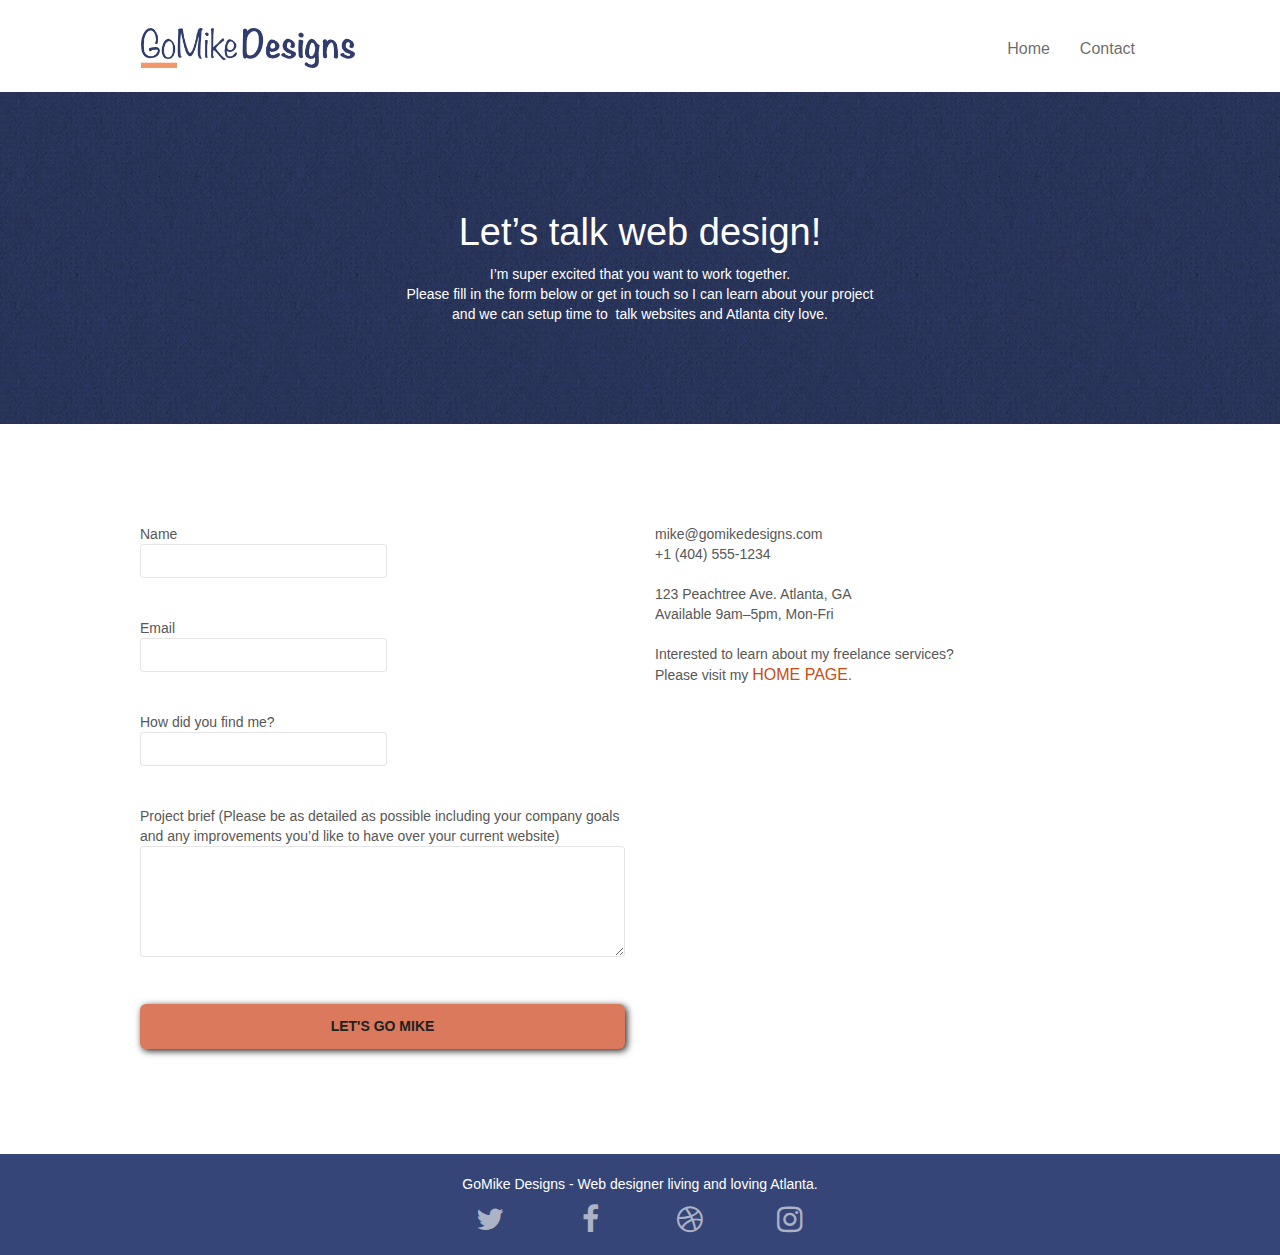
==== commit 4d20070a: "found a color very similar to the tangerine that i could use for the button without it being a drast" ====
--- a/page2.html
+++ b/page2.html
@@ -11,8 +11,8 @@
 	<link rel="preload" href="./css/bootstrap.min.css" as="style">
 	<link rel="stylesheet" href="./css/bootstrap.min.css" media="print" onload="this.media='all'">
 		<!-- <link rel="stylesheet" type="text/css" href="./css/bootstrap.min.css"> -->
-		<link rel="preload" href="style.min.css" as="style">
-	<link rel="stylesheet" href="style.min.css" media="print" onload="this.media='all'">
+		<link rel="preload" href="style.css" as="style">
+	<link rel="stylesheet" href="style.css" media="print" onload="this.media='all'">
 		<!-- <link rel="stylesheet" type="text/css" href="style.css"> -->
 		<link rel="preload" href="./css/font-awesome.min.css" as="style">
 	<link rel="stylesheet" href="./css/font-awesome.min.css" media="print" onload="this.media='all'">
@@ -114,7 +114,7 @@
 						<textarea id="message" class="form-control" rows="4" cols="50" required></textarea>
 						</label>
 					</div> 
-					<button class="bloc-button btn btn-lg btn-block cta-hero btn-atomic-tangerine" type="submit">
+					<button id="btn_contact-color" class="bloc-button btn btn-lg btn-block cta-hero btn-atomic-tangerine" type="submit">
 						Let's go Mike
 					</button>
 				</form>
--- a/style.css
+++ b/style.css
@@ -7,15 +7,19 @@
   -moz-osx-font-smoothing: grayscale;
 }
 
-a,
+/* a,
 button {
   transition: all 0.3s ease-in-out;
   outline: none !important;
-}
+} */
 
 a:hover {
   text-decoration: none;
   cursor: pointer;
+}
+
+.forrobots{
+  display: none;
 }
 
 #page-loading-blocs-notification {
@@ -862,7 +866,7 @@
 }
 
 .btn-atomic-tangerine {
-  background: #f3976c;
+  background: #da795c;
   color: #212121 !important;
   box-shadow: 2px 2px 7px #212121;
 }
--- a/style.css
+++ b/style.css
@@ -7,15 +7,19 @@
   -moz-osx-font-smoothing: grayscale;
 }
 
-a,
+/* a,
 button {
   transition: all 0.3s ease-in-out;
   outline: none !important;
-}
+} */
 
 a:hover {
   text-decoration: none;
   cursor: pointer;
+}
+
+.forrobots{
+  display: none;
 }
 
 #page-loading-blocs-notification {
@@ -862,7 +866,7 @@
 }
 
 .btn-atomic-tangerine {
-  background: #f3976c;
+  background: #da795c;
   color: #212121 !important;
   box-shadow: 2px 2px 7px #212121;
 }
--- a/style.css
+++ b/style.css
@@ -7,15 +7,19 @@
   -moz-osx-font-smoothing: grayscale;
 }
 
-a,
+/* a,
 button {
   transition: all 0.3s ease-in-out;
   outline: none !important;
-}
+} */
 
 a:hover {
   text-decoration: none;
   cursor: pointer;
+}
+
+.forrobots{
+  display: none;
 }
 
 #page-loading-blocs-notification {
@@ -862,7 +866,7 @@
 }
 
 .btn-atomic-tangerine {
-  background: #f3976c;
+  background: #da795c;
   color: #212121 !important;
   box-shadow: 2px 2px 7px #212121;
 }
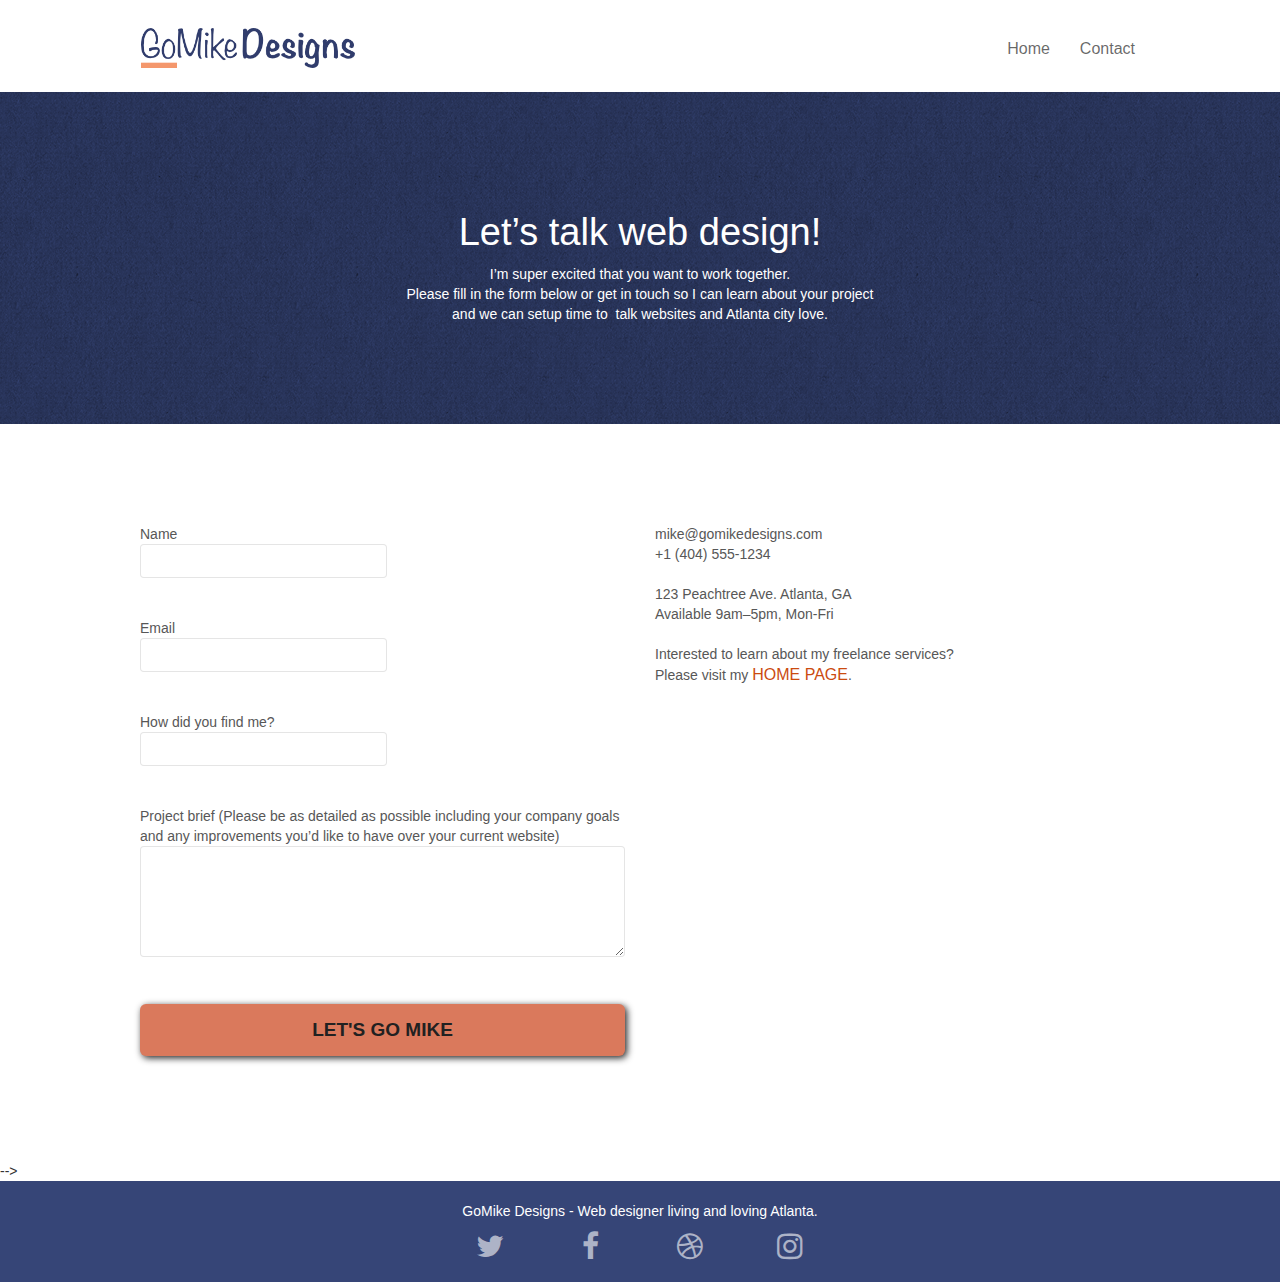
==== commit 9ade37a0: "cleaned up html and updated css.min" ====
--- a/page2.html
+++ b/page2.html
@@ -1,186 +1,180 @@
 <!doctype html>
 <html lang="en">
+
 <head>
-    <meta charset="utf-8">
-    <meta name="description" content="Your local freelance web designer to hire! Please contact me!">
-    <meta name="viewport" content="width=device-width, initial-scale=1.0, viewport-fit=cover">
+	<meta charset="utf-8">
+	<meta name="description" content="Your local freelance web designer to hire! Please contact me!">
+	<meta name="viewport" content="width=device-width, initial-scale=1.0, viewport-fit=cover">
 	<meta name="robots" content="index, follow">
-    <link rel="canonical" href="https://github.com/Jcrutchfield00/P4.git">
+	<link rel="canonical" href="https://github.com/Jcrutchfield00/P4.git">
 	<link rel="shortcut icon" type="image/png" href="favicon.jpg">
-    
+
 	<link rel="preload" href="./css/bootstrap.min.css" as="style">
 	<link rel="stylesheet" href="./css/bootstrap.min.css" media="print" onload="this.media='all'">
-		<!-- <link rel="stylesheet" type="text/css" href="./css/bootstrap.min.css"> -->
-		<link rel="preload" href="style.css" as="style">
-	<link rel="stylesheet" href="style.css" media="print" onload="this.media='all'">
-		<!-- <link rel="stylesheet" type="text/css" href="style.css"> -->
-		<link rel="preload" href="./css/font-awesome.min.css" as="style">
+
+	<link rel="preload" href="style.min.css" as="style">
+	<link rel="stylesheet" href="style.min.css" media="print" onload="this.media='all'">
+
+	<link rel="preload" href="./css/font-awesome.min.css" as="style">
 	<link rel="stylesheet" href="./css/font-awesome.min.css" media="print" onload="this.media='all'">
-		<!-- <link rel="stylesheet" type="text/css" href="./css/font-awesome.min.css"> -->
-		<link rel="preload" href="./css/et-line.min.css" as="style">
+
+	<link rel="preload" href="./css/et-line.min.css" as="style">
 	<link rel="stylesheet" href="./css/et-line.min.css" media="print" onload="this.media='all'">
-		<!-- <link rel="stylesheet" type="text/css" href="./css/et-line.min.css"> -->
-		<link rel="preload" href="./img/dots-bg.png" as="image">
-	
-    <script src="https://cdnjs.cloudflare.com/ajax/libs/jquery/2.1.0/jquery.min.js" integrity="sha512-qp27nuUylUgwBZJHsmm3W7klwuM5gke4prTvPok3X5zi50y3Mo8cgpeXegWWrdfuXyF2UdLWK/WCb5Mv7CKHcA==" crossorigin="anonymous" referrerpolicy="no-referrer"></script>
-	<script defer src="https://cdnjs.cloudflare.com/ajax/libs/twitter-bootstrap/3.3.5/js/bootstrap.min.js" integrity="sha512-K1qjQ+NcF2TYO/eI3M6v8EiNYZfA95pQumfvcVrTHtwQVDG+aHRqLi/ETn2uB+1JqwYqVG3LIvdm9lj6imS/pQ==" crossorigin="anonymous" referrerpolicy="no-referrer"></script>
-	<!-- <script defer src="./js/jquery-2.1.0.js"></script>
-	<script defer src="./js/bootstrap.js"></script> -->
+
+	<link rel="preload" href="./img/dots-bg.png" as="image">
+
+	<script src="https://cdnjs.cloudflare.com/ajax/libs/jquery/2.1.0/jquery.min.js"
+		integrity="sha512-qp27nuUylUgwBZJHsmm3W7klwuM5gke4prTvPok3X5zi50y3Mo8cgpeXegWWrdfuXyF2UdLWK/WCb5Mv7CKHcA=="
+		crossorigin="anonymous" referrerpolicy="no-referrer"></script>
+	<script defer src="https://cdnjs.cloudflare.com/ajax/libs/twitter-bootstrap/3.3.5/js/bootstrap.min.js"
+		integrity="sha512-K1qjQ+NcF2TYO/eI3M6v8EiNYZfA95pQumfvcVrTHtwQVDG+aHRqLi/ETn2uB+1JqwYqVG3LIvdm9lj6imS/pQ=="
+		crossorigin="anonymous" referrerpolicy="no-referrer"></script>
 	<script defer src="./js/blocs.js"></script>
 	<script defer src="./js/jqBootstrapValidation.js"></script>
 	<script defer src="./js/formHandler.js"></script>
-    <title> Go Mike Designs contact page</title>
 
-    
-<!-- Analytics -->
- 
-<!-- Analytics END -->
-    
+	<title> Go Mike Designs contact page</title>
 </head>
+
 <body>
-<!-- Main container -->
-<div class="page-container">
-    
-<!-- bloc-0 -->
-<header class="bloc bgc-white l-bloc " id="bloc-0">
-	<div class="container bloc-sm">
-		<div role="navigation" class="navbar row">
-			<div class="navbar-header">
-				<a class="navbar-brand" href="index.html"><img src="img/atlanta-web-design-logo.png" width="386" height="72" alt="Go Mike Designs"/></a>
-				<button type="button" class="ui-navbar-toggle navbar-toggle" data-toggle="collapse" data-target=".navbar-1">
-					<span class="sr-only">Toggle navigation</span><span class="icon-bar"></span><span class="icon-bar"></span><span class="icon-bar"></span>
-				</button>
+	<div class="page-container">
+		<header class="bloc bgc-white l-bloc " id="bloc-0">
+			<div class="container bloc-sm">
+				<div role="navigation" class="navbar row">
+					<div class="navbar-header">
+						<a class="navbar-brand" href="index.html"><img src="img/atlanta-web-design-logo.png" width="386"
+								height="72" alt="Go Mike Designs" /></a>
+						<button type="button" class="ui-navbar-toggle navbar-toggle" data-toggle="collapse"
+							data-target=".navbar-1">
+							<span class="sr-only">Toggle navigation</span><span class="icon-bar"></span><span
+								class="icon-bar"></span><span class="icon-bar"></span>
+						</button>
+					</div>
+					<nav id="nav-toggle" class="collapse navbar-collapse navbar-1 special-dropdown-nav"
+						aria-expanded="true" aria-label="breadcrumb">
+						<ul class="site-navigation nav navbar-nav">
+							<li class="breadcrumb-item">
+								<a href="index.html">Home</a>
+							</li>
+							<li class="breadcrumb-item active" aria-current="page">
+								<a href="page2.html">Contact</a>
+							</li>
+						</ul>
+					</nav>
+				</div>
 			</div>
-			<nav id="nav-toggle" class="collapse navbar-collapse navbar-1 special-dropdown-nav" aria-expanded="true" aria-label="breadcrumb">
-				<ul class="site-navigation nav navbar-nav">
-					<li class="breadcrumb-item">
-						<a href="index.html">Home</a>
-					</li>
-					<li class="breadcrumb-item active" aria-current="page">
-						<a href="page2.html">Contact</a>
-					</li>
-				</ul>
-			</nav>
-		</div>
-	</div>
-</header>
-<!-- bloc-0 END -->
-<main>
-<!-- bloc-6 -->
-<div class="bloc bg-dots-bg bg-repeat bgc-dark-slate-blue d-bloc bloc-bg-texture texture-paper" id="bloc-6">
-	<div class="container bloc-lg">
-		<div class="row">
-			<div class="col-sm-12">
-				<h1 class="text-center hero-bloc-text tc-white">
-					Let&rsquo;s talk web design!
-				</h1>
-				<p class="text-center mg-lg tc-white tight-width-whitespace">
-					I&rsquo;m super excited that you want to work together.<br>Please fill in the form below or get in touch so I can learn about your project <br>and we can setup time to &nbsp;talk websites and Atlanta city love.
-				</p>
-			</div>
-		</div>
-	</div>
-</div>
-<!-- bloc-6 END -->
-<!-- novalidate success-msg="Your message has been sent." fail-msg="Sorry it seems that our mail server is not responding, Sorry for the inconvenience!" -->
-<!-- had to take this message away to get validation of html to be no errors find something to replace it -->
-<!-- bloc-7 -->
- <div class="bloc bgc-white l-bloc" id="bloc-7">
-	<div class="container bloc-lg">
-		<div class="row">
-			<div class="col-sm-6">
-				<form id="form_1">
-					<div class="form-group">
-						<label>
-							Name
-						<input id="name" class="form-control" required/>
-						</label>
-					</div>
-					<div class="form-group">
-						<label>
-							Email
-						<input id="email" class="form-control" type="email" required/>
-						</label>
-					</div>
-					<div class="form-group">
-						<label>
-							How did you find me?
-						<input class="form-control" type="text" required/>
-						</label>
-					</div>
-					<div class="form-group">
-						<label>
-							Project brief (Please be as detailed as possible including your company goals and any improvements you&rsquo;d like to have over your current website)<br>
-						<textarea id="message" class="form-control" rows="4" cols="50" required></textarea>
-						</label>
-					</div> 
-					<button id="btn_contact-color" class="bloc-button btn btn-lg btn-block cta-hero btn-atomic-tangerine" type="submit">
-						Let's go Mike
-					</button>
-				</form>
-			</div>
-			<div class="col-sm-6">
-				<p>
-					mike@gomikedesigns.com<br>+1 (404) 555-1234<br> <br>123 Peachtree Ave. Atlanta, GA<br>Available 9am–5pm, Mon-Fri <br> <br>Interested to learn about my freelance services? <br>Please visit my&nbsp;<a class="ltc-atomic-tangerine" href="index.html">home page</a>.
-				</p>
-			</div>
-		</div>
-	</div>
-</div> 
-<!-- <form action="editor.cgi" method="post">
-	<p><label>Name <input required name=fn></label></p>
-	<p><label>Email <input required name=fn></label></p>
-	<p><label>How did you find me?<input required name=fn></label></p>
-	<p><label>Project brief (Please be as detailed as possible including your company goals and any improvements you&rsquo;d like to have over your current website)<textarea required></textarea></label></p><br>
-	<p><input type=submit name=submit value="Submit"></p>
-   </form> -->
-<!-- bloc-7 END -->
-</main>
-<!-- ScrollToTop Button -->
-<!-- <a class="bloc-button btn btn-d scrollToTop" onclick="scrollToTarget('1')"><span class="fa fa-chevron-up"></span></a> -->
-<!-- <a href="#bloc-0"><i class="fa-solid fa-chevron-up"></i></a> -->
-<!-- ScrollToTop Button END-->
+		</header>
 
-
-<!-- Footer - bloc-8 -->
-<footer class="bloc bgc-dark-slate-blue d-bloc" id="bloc-8">
-	<div class="container bloc-sm">
-		<div class="row">
-			<div class="col-sm-12">
-				<p class="text-center white">
-					GoMike Designs - Web designer living and loving Atlanta.<br>
-				</p>
-				<div class="row row-no-gutters social">
-					<div class="col-sm-3">
-						<div class="text-center">
-							<a class="social" href="#" aria-label="twitter"><span class="fa fa-twitter icon-md"></span></a>
-						</div>
-					</div>
-					<div class="col-sm-3">
-						<div class="text-center">
-							<a class="social" href="#" aria-label="facebook"><span class="fa fa-facebook icon-md"></span></a>
-						</div>
-					</div>
-					<div class="col-sm-3">
-						<div class="text-center">
-							<a class="social" href="#" aria-label="dribbble"><span class="fa fa-dribbble icon-md"></span></a>
-						</div>
-					</div>
-					<div class="col-sm-3">
-						<div class="text-center">
-							<a class="social" href="#" aria-label="instagram"><span class="fa fa-instagram icon-md"></span></a>
+		<main>
+			<div class="bloc bg-dots-bg bg-repeat bgc-dark-slate-blue d-bloc bloc-bg-texture texture-paper" id="bloc-6">
+				<div class="container bloc-lg">
+					<div class="row">
+						<div class="col-sm-12">
+							<h1 class="text-center hero-bloc-text tc-white">
+								Let&rsquo;s talk web design!
+							</h1>
+							<p class="text-center mg-lg tc-white tight-width-whitespace">
+								I&rsquo;m super excited that you want to work together.<br>Please fill in the form below
+								or get in touch so I can learn about your project <br>and we can setup time to
+								&nbsp;talk websites and Atlanta city love.
+							</p>
 						</div>
 					</div>
 				</div>
 			</div>
-		</div>
+			<div class="bloc bgc-white l-bloc" id="bloc-7">
+				<div class="container bloc-lg">
+					<div class="row">
+						<div class="col-sm-6">
+							<form id="form_1">
+								<div class="form-group">
+									<label>
+										Name
+										<input id="name" class="form-control" required />
+									</label>
+								</div>
+								<div class="form-group">
+									<label>
+										Email
+										<input id="email" class="form-control" type="email" required />
+									</label>
+								</div>
+								<div class="form-group">
+									<label>
+										How did you find me?
+										<input class="form-control" type="text" required />
+									</label>
+								</div>
+								<div class="form-group">
+									<label>
+										Project brief (Please be as detailed as possible including your company goals
+										and any improvements you&rsquo;d like to have over your current website)<br>
+										<textarea id="message" class="form-control" rows="4" cols="50"
+											required></textarea>
+									</label>
+								</div>
+								<button id="btn_contact-color"
+									class="bloc-button btn btn-lg btn-block cta-hero btn-atomic-tangerine"
+									type="submit">
+									Let's go Mike
+								</button>
+							</form>
+						</div>
+						<div class="col-sm-6">
+							<p>
+								mike@gomikedesigns.com<br>+1 (404) 555-1234<br> <br>123 Peachtree Ave. Atlanta,
+								GA<br>Available 9am–5pm, Mon-Fri <br> <br>Interested to learn about my freelance
+								services? <br>Please visit my&nbsp;<a class="ltc-atomic-tangerine"
+									href="index.html">home page</a>.
+							</p>
+						</div>
+					</div>
+				</div>
+			</div>
+		</main>
+
+		<a class="bloc-button btn btn-d scrollToTop" onclick="scrollToTarget('1')"><span
+				class="fa fa-chevron-up"></span></a> -->
+		<a href="#bloc-0"><i class="fa-solid fa-chevron-up"></i></a>
+
+		<footer class="bloc bgc-dark-slate-blue d-bloc" id="bloc-8">
+			<div class="container bloc-sm">
+				<div class="row">
+					<div class="col-sm-12">
+						<p class="text-center white">
+							GoMike Designs - Web designer living and loving Atlanta.<br>
+						</p>
+						<div class="row row-no-gutters social">
+							<div class="col-sm-3">
+								<div class="text-center">
+									<a class="social" href="#" aria-label="twitter"><span
+											class="fa fa-twitter icon-md"></span></a>
+								</div>
+							</div>
+							<div class="col-sm-3">
+								<div class="text-center">
+									<a class="social" href="#" aria-label="facebook"><span
+											class="fa fa-facebook icon-md"></span></a>
+								</div>
+							</div>
+							<div class="col-sm-3">
+								<div class="text-center">
+									<a class="social" href="#" aria-label="dribbble"><span
+											class="fa fa-dribbble icon-md"></span></a>
+								</div>
+							</div>
+							<div class="col-sm-3">
+								<div class="text-center">
+									<a class="social" href="#" aria-label="instagram"><span
+											class="fa fa-instagram icon-md"></span></a>
+								</div>
+							</div>
+						</div>
+					</div>
+				</div>
+			</div>
+		</footer>
 	</div>
-</footer>
-<!-- Footer - bloc-8 END -->
+</body>
 
-</div>
-<!-- Main container END -->
-    
-
-</body>
-</html>
+</html>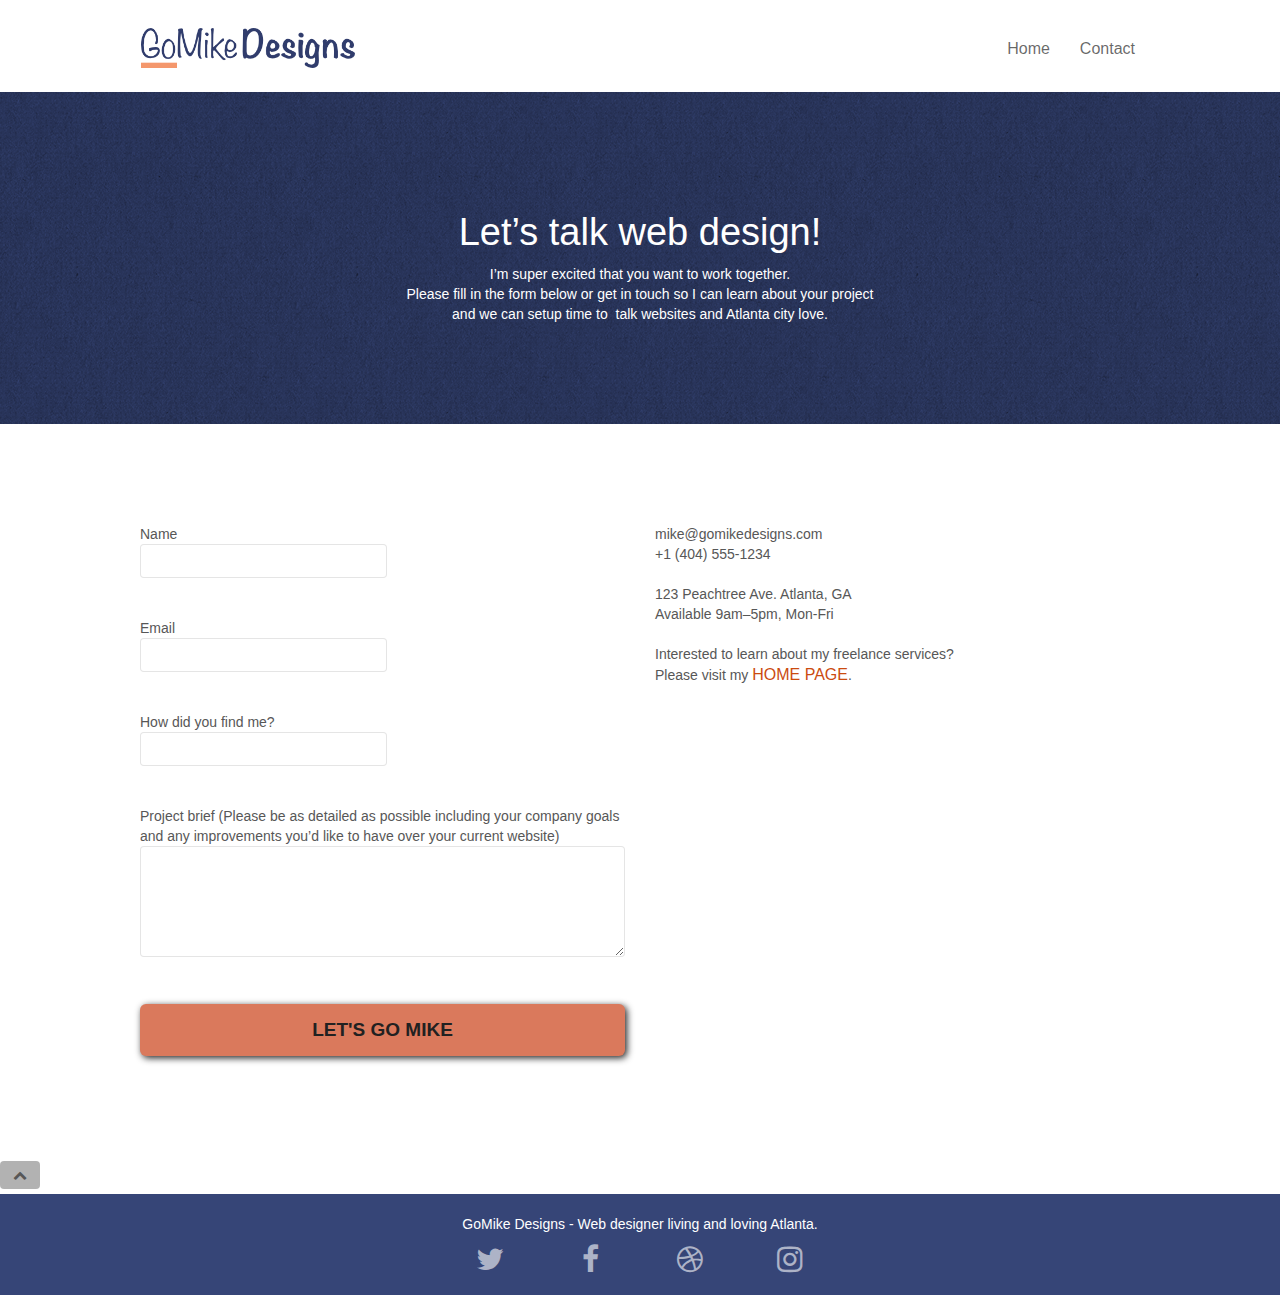
==== commit 5631189d: "fixed the arrow up link" ====
--- a/page2.html
+++ b/page2.html
@@ -44,8 +44,8 @@
 					<div class="navbar-header">
 						<a class="navbar-brand" href="index.html"><img src="img/atlanta-web-design-logo.png" width="386"
 								height="72" alt="Go Mike Designs" /></a>
-						<button type="button" class="ui-navbar-toggle navbar-toggle" data-toggle="collapse"
-							data-target=".navbar-1">
+						<button aria-labelledby="nav-toggle" type="button" class="ui-navbar-toggle navbar-toggle" data-toggle="collapse"
+							data-target=".navbar-1" aria-expanded="false">
 							<span class="sr-only">Toggle navigation</span><span class="icon-bar"></span><span
 								class="icon-bar"></span><span class="icon-bar"></span>
 						</button>
@@ -132,10 +132,7 @@
 				</div>
 			</div>
 		</main>
-
-		<a class="bloc-button btn btn-d scrollToTop" onclick="scrollToTarget('1')"><span
-				class="fa fa-chevron-up"></span></a> -->
-		<a href="#bloc-0"><i class="fa-solid fa-chevron-up"></i></a>
+		<a href="#bloc-0" aria-label="go to the top of the page"><i class="fa fa-chevron-up bloc-button btn btn-d" onclick="scrollToTarget('1')"></i></a>
 
 		<footer class="bloc bgc-dark-slate-blue d-bloc" id="bloc-8">
 			<div class="container bloc-sm">
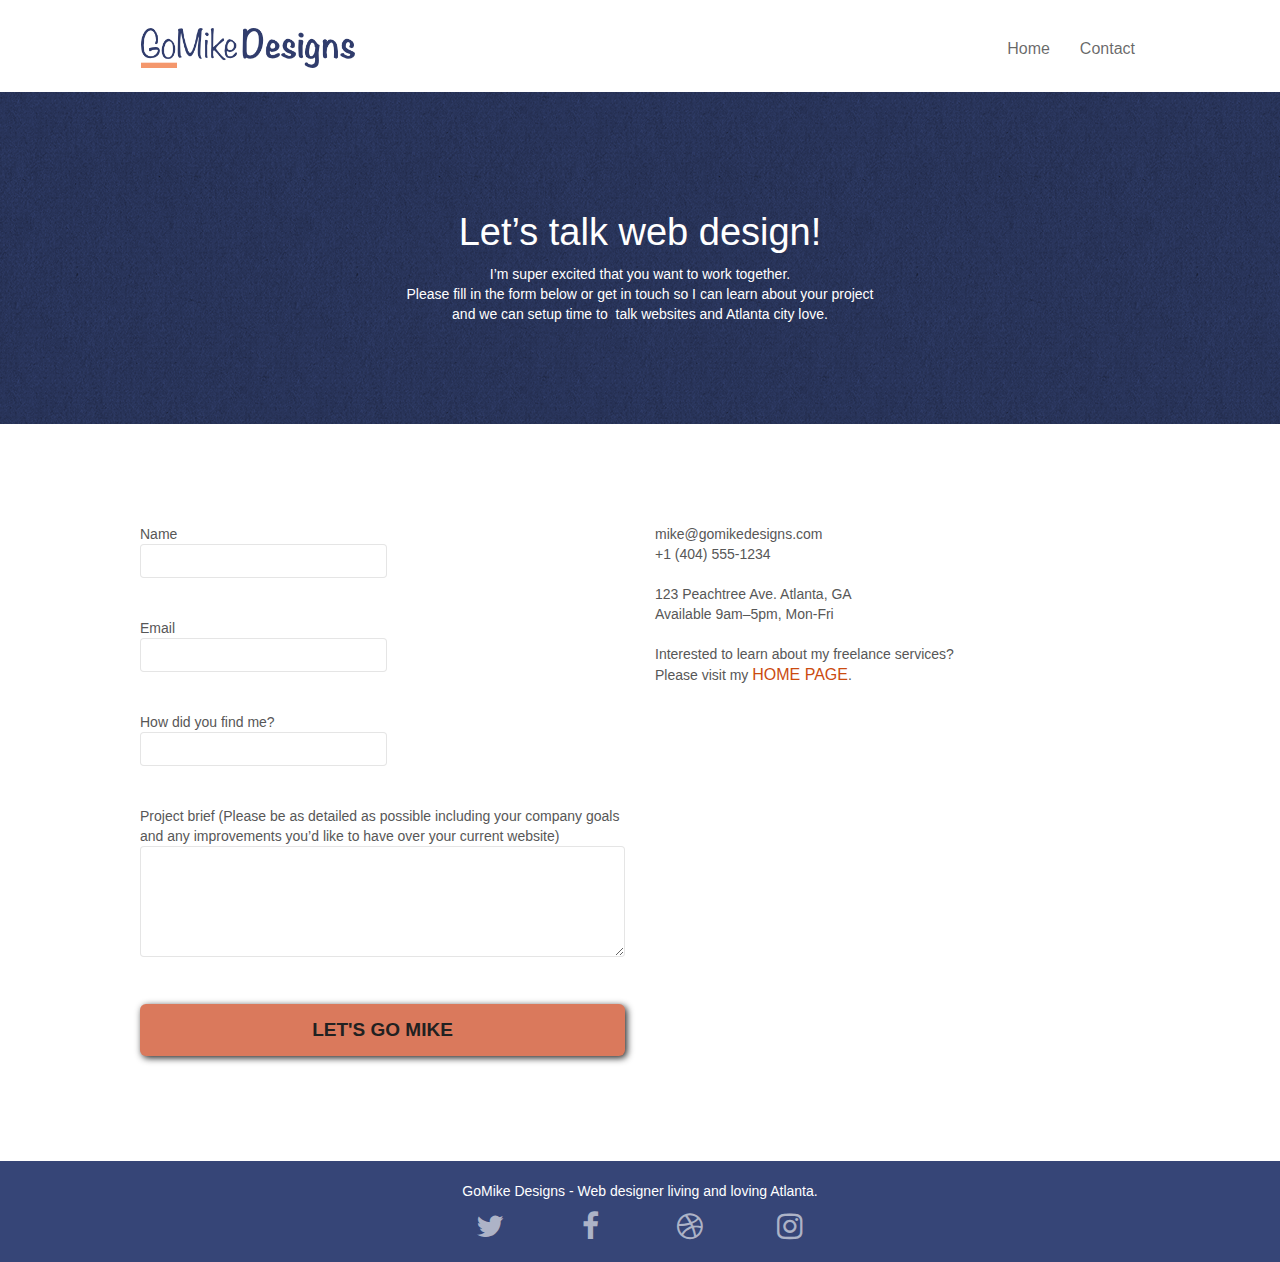
==== commit e84a0219: "added comparisonpresentation" ====
--- a/page2.html
+++ b/page2.html
@@ -44,10 +44,9 @@
 					<div class="navbar-header">
 						<a class="navbar-brand" href="index.html"><img src="img/atlanta-web-design-logo.png" width="386"
 								height="72" alt="Go Mike Designs" /></a>
-						<button aria-labelledby="nav-toggle" type="button" class="ui-navbar-toggle navbar-toggle" data-toggle="collapse"
-							data-target=".navbar-1" aria-expanded="false">
-							<span class="sr-only">Toggle navigation</span><span class="icon-bar"></span><span
-								class="icon-bar"></span><span class="icon-bar"></span>
+						<button aria-labelledby="nav-toggle" type="button" class="ui-navbar-toggle navbar-toggle"
+							data-toggle="collapse" data-target=".navbar-1" aria-expanded="false">
+							<span class="icon-bar"></span><span class="icon-bar"></span><span class="icon-bar"></span>
 						</button>
 					</div>
 					<nav id="nav-toggle" class="collapse navbar-collapse navbar-1 special-dropdown-nav"
@@ -132,7 +131,8 @@
 				</div>
 			</div>
 		</main>
-		<a href="#bloc-0" aria-label="go to the top of the page"><i class="fa fa-chevron-up bloc-button btn btn-d" onclick="scrollToTarget('1')"></i></a>
+		<a href="#bloc-0" aria-label="go to the top of the page"><i
+				class="fa fa-chevron-up bloc-button btn btn-d scrollToTop"></i></a>
 
 		<footer class="bloc bgc-dark-slate-blue d-bloc" id="bloc-8">
 			<div class="container bloc-sm">
